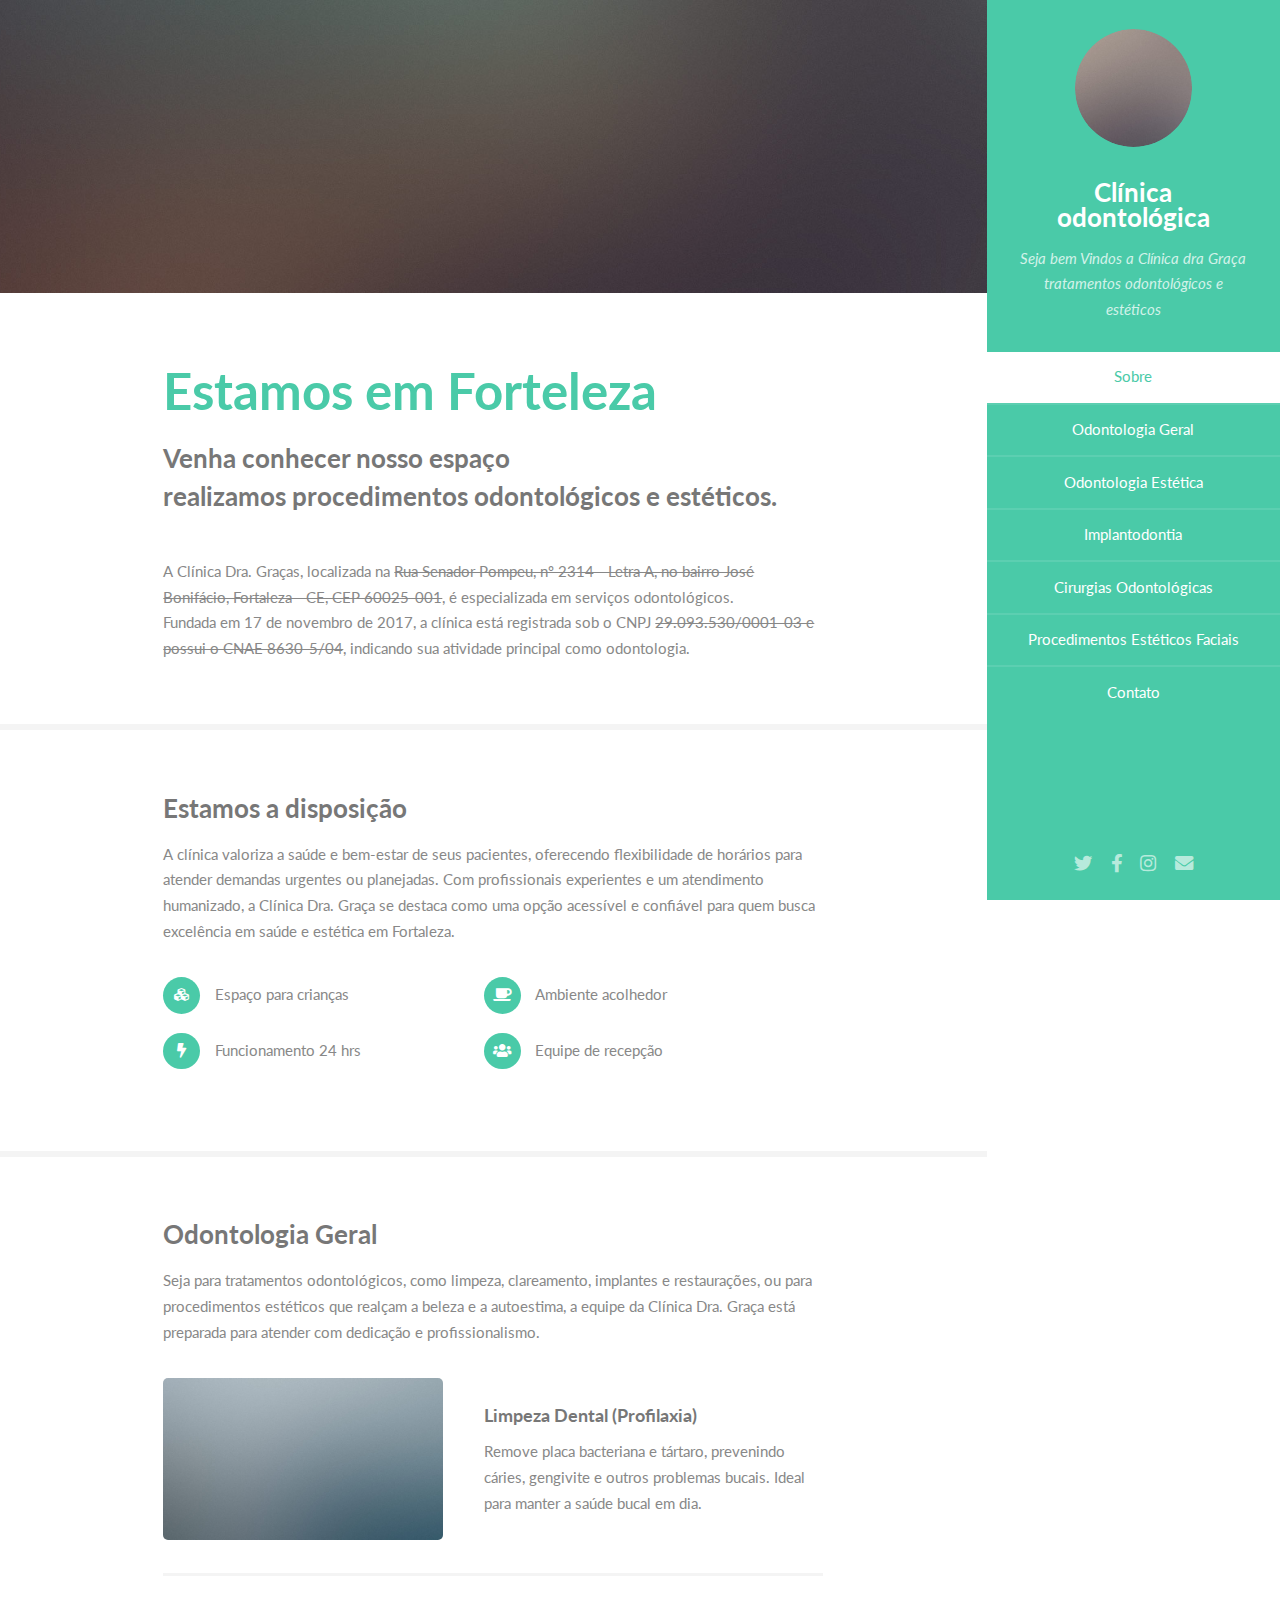
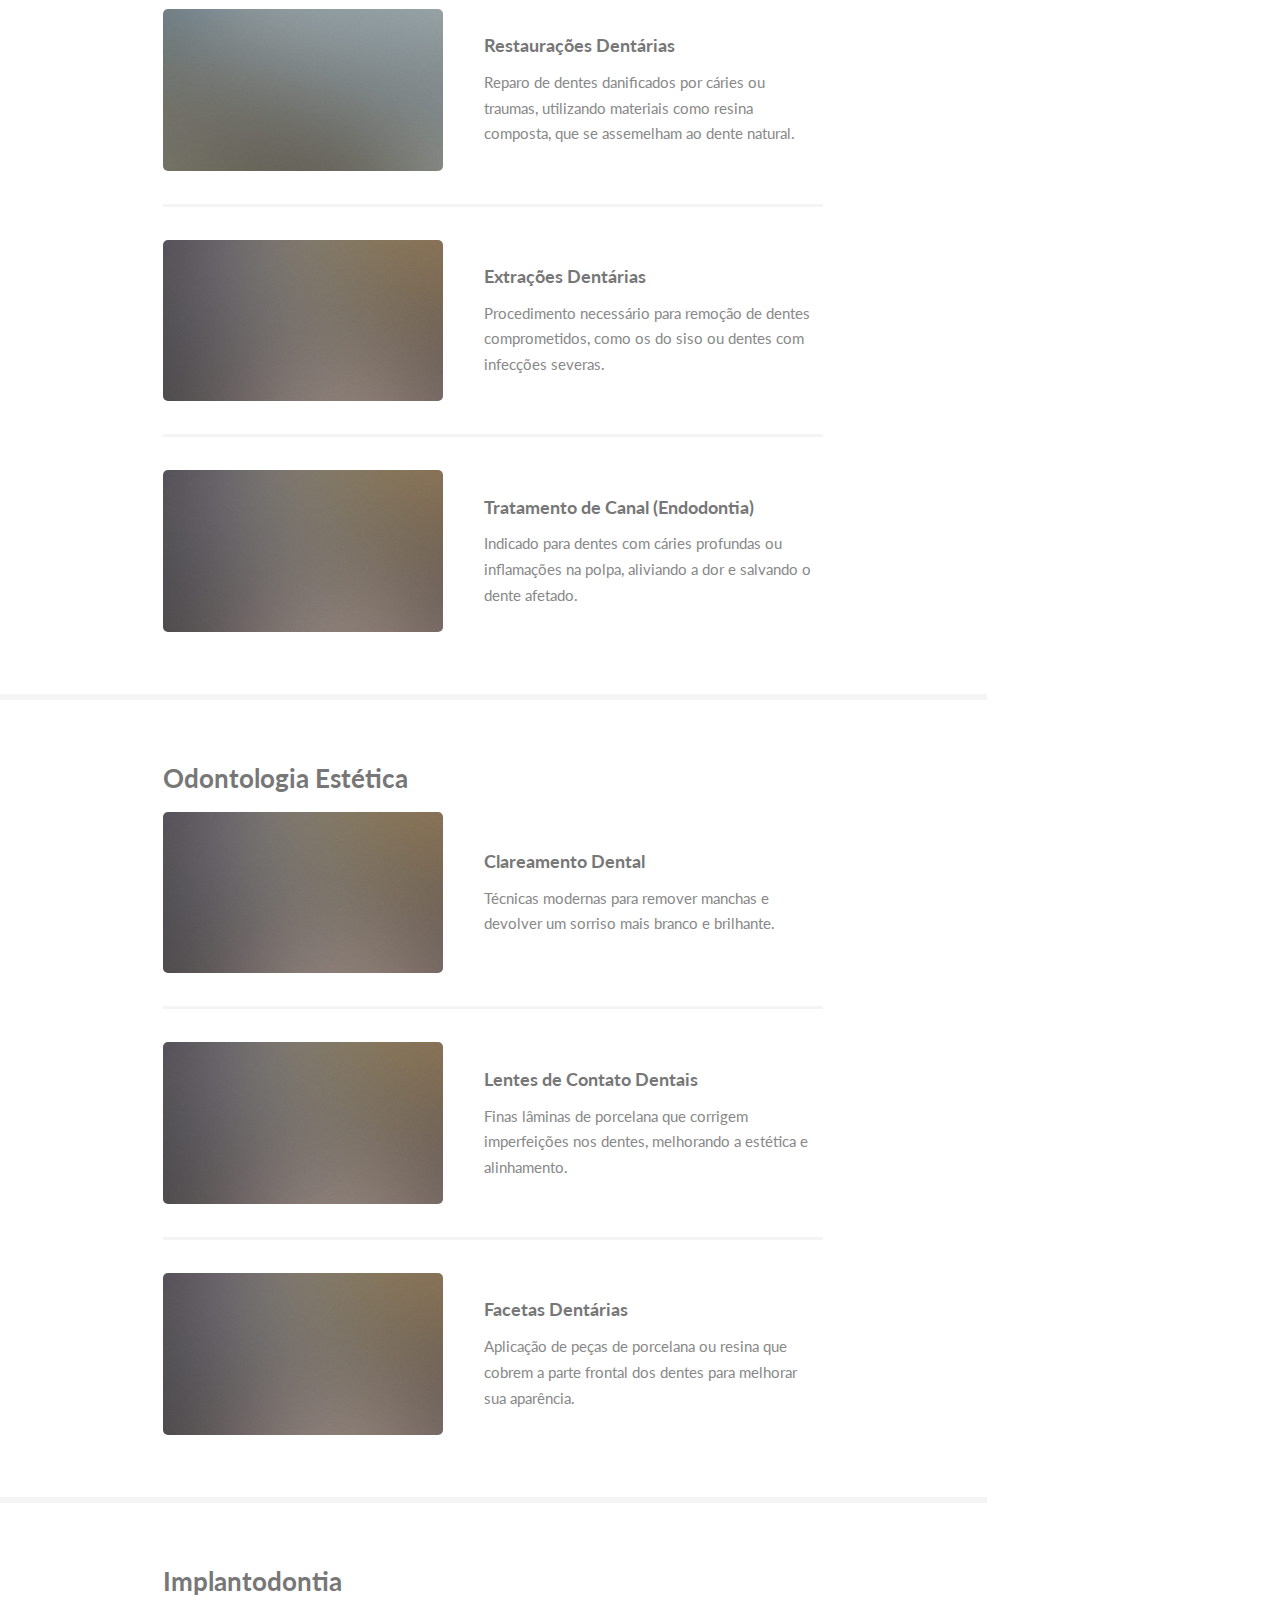
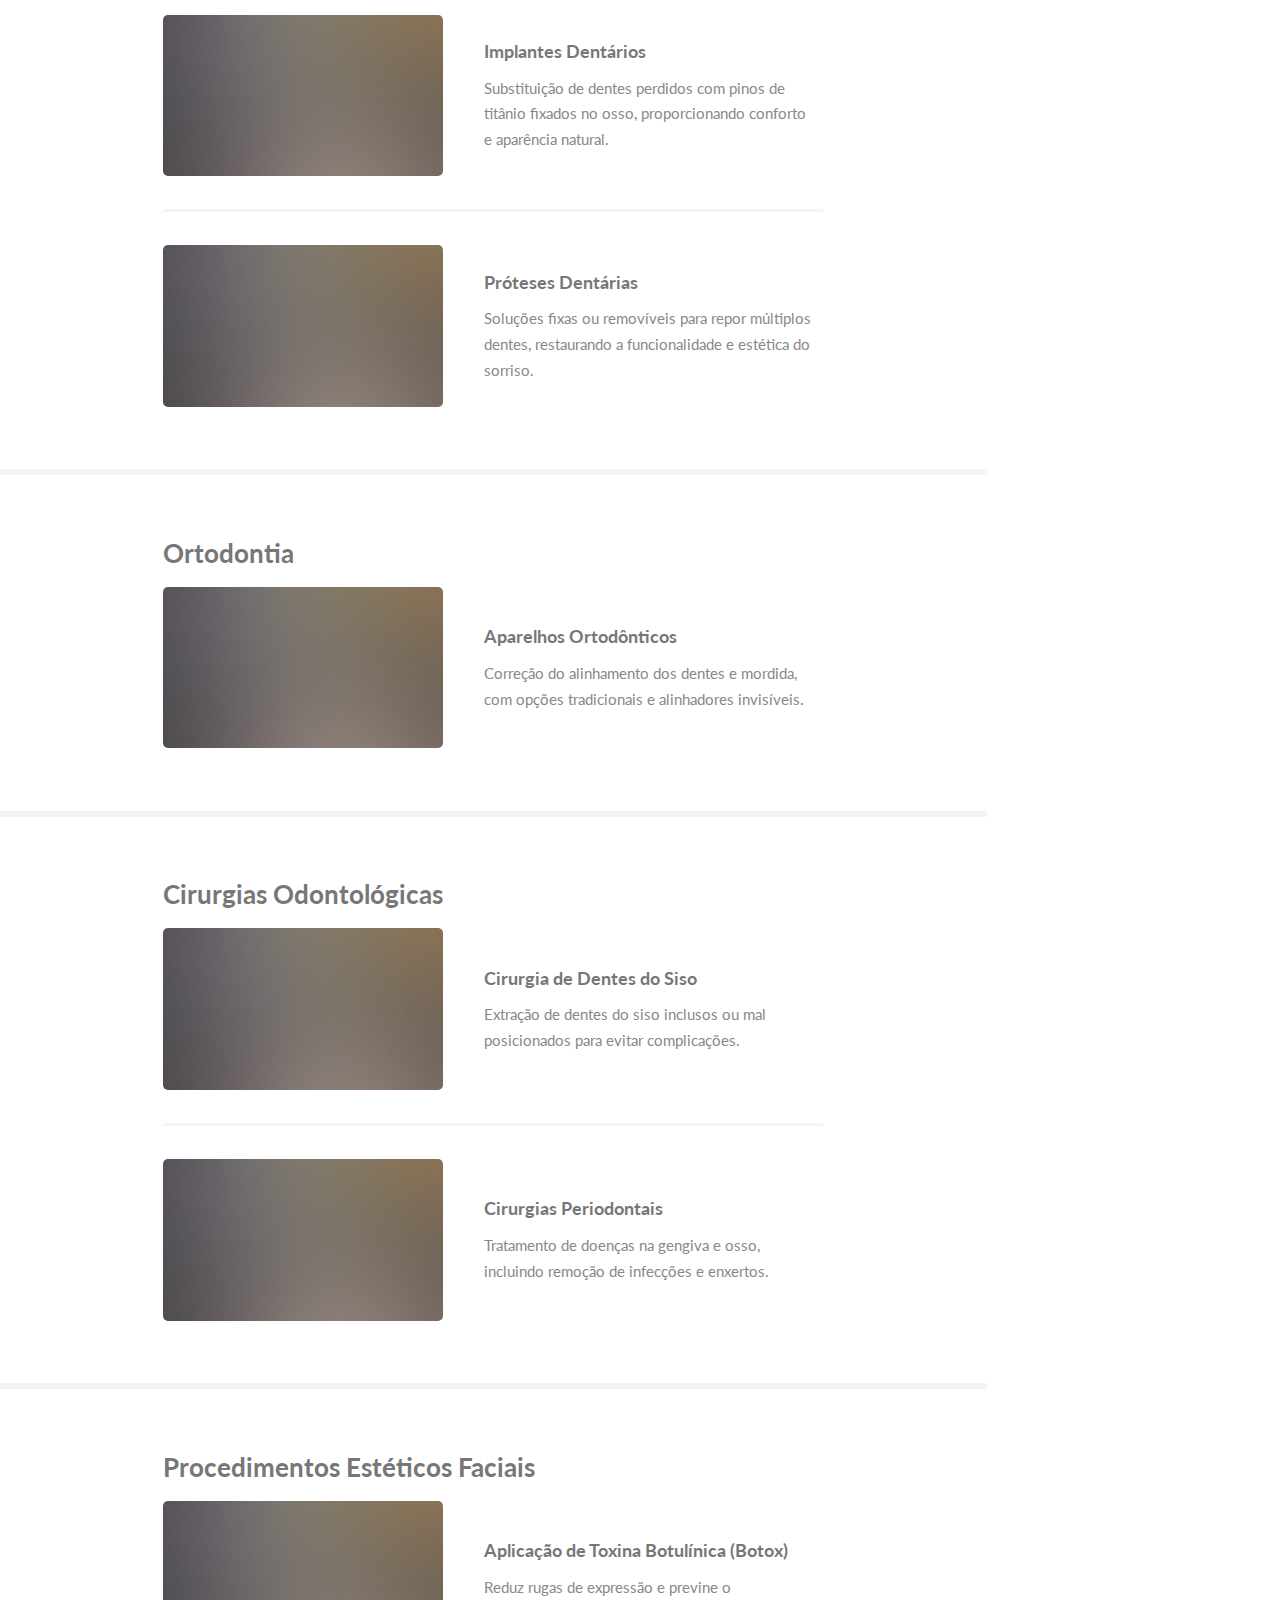
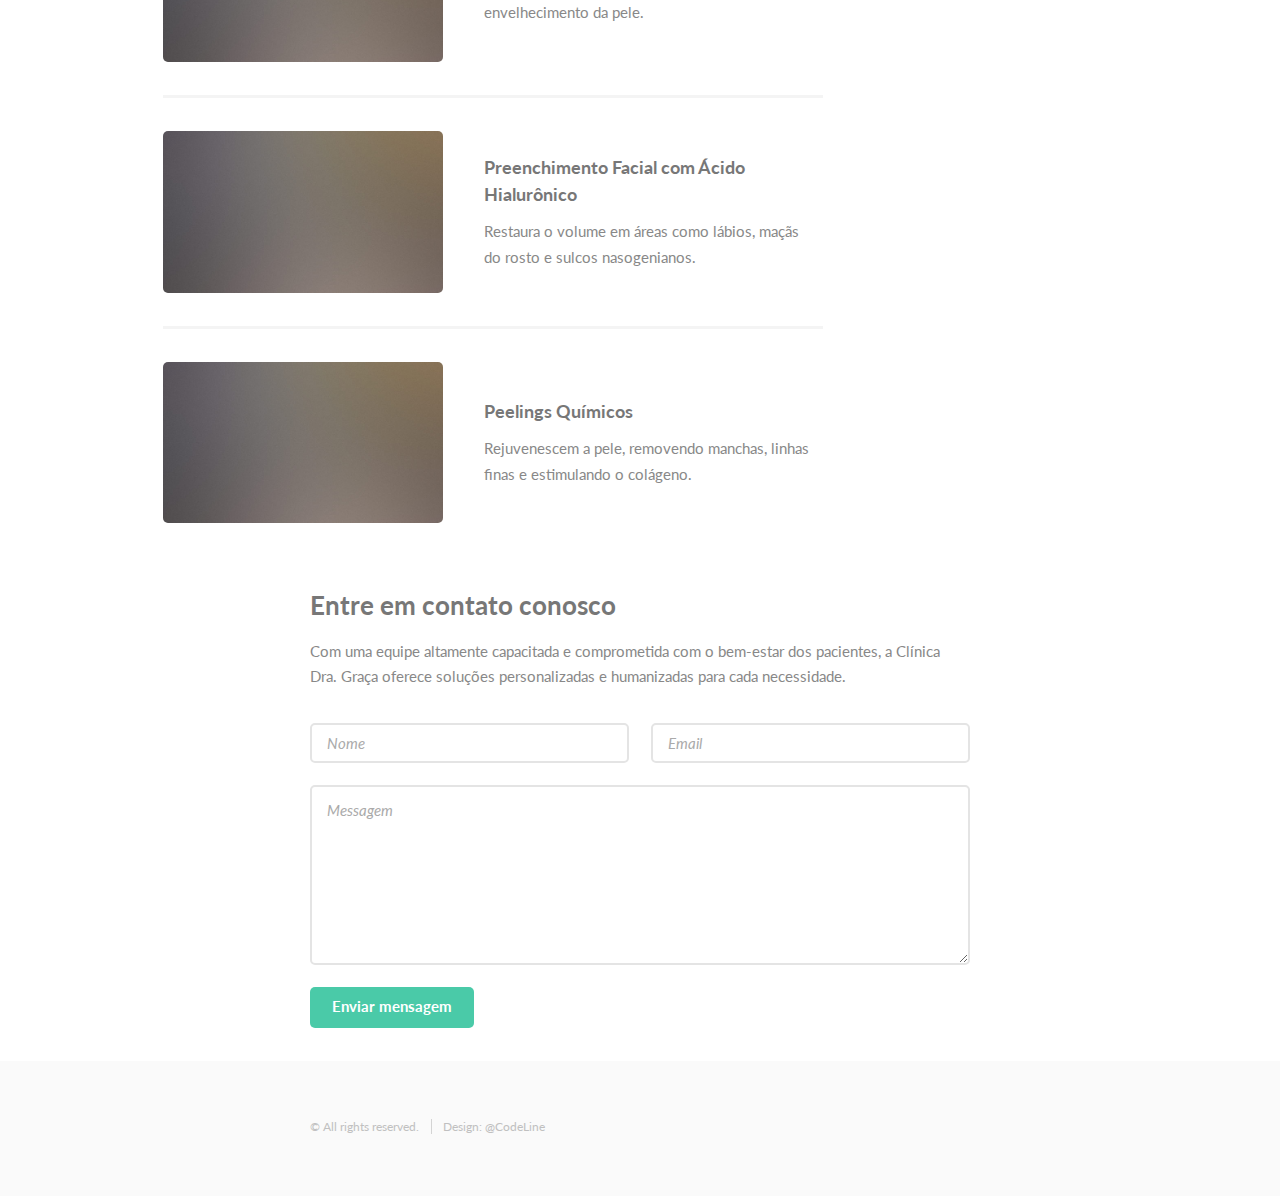
==== Pages/page1/index.html @ 4440e18b "inicio" ====
<!DOCTYPE HTML>

<html>
	<head>
		<title>Clinca Dra Graça</title>
		<meta charset="utf-8" />
		<meta name="viewport" content="width=device-width, initial-scale=1, user-scalable=no" />
		<link rel="stylesheet" href="assets/css/main.css" />
	</head>
	<body class="is-preload">

		<!-- Header -->
			<section id="header">
				<header>
					<span class="image avatar"><img src="images/avatar.jpg" alt="" /></span>
					<h1 id="logo"><a href="#">Clínica odontológica</a></h1>
					<p>Seja bem Vindos a Clínica dra Graça <br />
					tratamentos odontológicos e estéticos</p>
				</header>
				<nav id="nav">
					<ul>
						<li><a href="#one" class="active">Sobre</a></li>
						<li><a href="#Odontologia Geral">Odontologia Geral</a></li>
						<li><a href="#Odontologia Estética">Odontologia Estética</a></li>
						<li><a href="#Implantodontia">Implantodontia</a></li>
						<li><a href="#Cirurgias Odontológicas">Cirurgias Odontológicas</a></li>
						<li><a href="#Procedimentos Estéticos Faciais">Procedimentos Estéticos Faciais</a></li>

						<li><a href="#four">Contato</a></li>
					</ul>
				</nav>
				<footer>
					<ul class="icons">
						<li><a href="#" class="icon brands fa-twitter"><span class="label">Twitter</span></a></li>
						<li><a href="#" class="icon brands fa-facebook-f"><span class="label">Facebook</span></a></li>
						<li><a href="#" class="icon brands fa-instagram"><span class="label">Instagram</span></a></li>
						<li><a href="#" class="icon solid fa-envelope"><span class="label">Email</span></a></li>
					</ul>
				</footer>
			</section>

		<!-- Wrapper -->
			<div id="wrapper">

				<!-- Main -->
					<div id="main">

						<!-- One -->
							<section id="one">
								<div class="image main" data-position="center">
									<img src="images/banner.jpg" alt="" />
								</div>
								<div class="container">
									<header class="major">
										<h2>Estamos em Forteleza</h2>
										<p>Venha conhecer nosso espaço<br />
										realizamos procedimentos odontológicos e estéticos.</p>
									</header>
									<p>A Clínica Dra. Graças, localizada na <s>Rua Senador Pompeu, nº 2314 - Letra A, no bairro José Bonifácio, Fortaleza - CE, CEP 60025-001</s>, é especializada em serviços odontológicos. <br>
										
										Fundada em 17 de novembro de 2017, a clínica está registrada sob o CNPJ <s>29.093.530/0001-03 e possui o CNAE 8630-5/04</s>, indicando sua atividade principal como odontologia. <br>
										
										</p>
								</div>
							</section>

						<!-- Two -->
							<section id="two">
								<div class="container">
									<h3>Estamos a disposição</h3>
									<p>A clínica valoriza a saúde e bem-estar de seus pacientes, oferecendo flexibilidade de horários para atender demandas urgentes ou planejadas. Com profissionais experientes e um atendimento humanizado, a Clínica Dra. Graça se destaca como uma opção acessível e confiável para quem busca excelência em saúde e estética em Fortaleza.</p>
									<ul class="feature-icons">
										<li class="icon solid fa-cubes">Espaço para crianças</li>
										<li class="icon solid fa-coffee">Ambiente acolhedor</li>
										<li class="icon solid fa-bolt">Funcionamento 24 hrs</li>
										<li class="icon solid fa-users">Equipe de recepção</li>
									</ul>
								</div>
							</section>

						<!-- Three -->
							<section id="Odontologia Geral">
								<div class="container">
									<h3>Odontologia Geral</h3>
									<p>Seja para tratamentos odontológicos, como limpeza, clareamento, implantes e restaurações, ou para procedimentos estéticos que realçam a beleza e a autoestima, a equipe da Clínica Dra. Graça está preparada para atender com dedicação e profissionalismo.</p>
									<div class="features">
										<article>
											<a href="#" class="image"><img src="images/pic01.jpg" alt="" /></a>
											<div class="inner">
												<h4>Limpeza Dental (Profilaxia)</h4>
												<p>Remove placa bacteriana e tártaro, prevenindo cáries, gengivite e outros problemas bucais. Ideal para manter a saúde bucal em dia.</p>
											</div>
										</article>
										<article>
											<a href="#" class="image"><img src="images/pic02.jpg" alt="" /></a>
											<div class="inner">
												<h4>Restaurações Dentárias</h4>
												<p>Reparo de dentes danificados por cáries ou traumas, utilizando materiais como resina composta, que se assemelham ao dente natural.</p>
											</div>
										</article>
										<article>
											<a href="#" class="image"><img src="images/pic03.jpg" alt="" /></a>
											<div class="inner">
												<h4>Extrações Dentárias</h4>
												<p>Procedimento necessário para remoção de dentes comprometidos, como os do siso ou dentes com infecções severas.</p>
											</div>
										</article>
										<article>
											<a href="#" class="image"><img src="images/pic03.jpg" alt="" /></a>
											<div class="inner">
												<h4>Tratamento de Canal (Endodontia)</h4>
												<p>Indicado para dentes com cáries profundas ou inflamações na polpa, aliviando a dor e salvando o dente afetado.</p>
											</div>
										</article>
										</div></div></section>


										<section id="Odontologia Estética">
											<div class="container">
												<h3>Odontologia Estética</h3>
												<div class="features">
										<article>
											<a href="#" class="image"><img src="images/pic03.jpg" alt="" /></a>
											<div class="inner">
												<h4>Clareamento Dental</h4>
												<p>Técnicas modernas para remover manchas e devolver um sorriso mais branco e brilhante.</p>
											</div>
										</article>
										<article>
											<a href="#" class="image"><img src="images/pic03.jpg" alt="" /></a>
											<div class="inner">
												<h4>Lentes de Contato Dentais</h4>
												<p>Finas lâminas de porcelana que corrigem imperfeições nos dentes, melhorando a estética e alinhamento.</p>
											</div>
										</article>
										<article>
											<a href="#" class="image"><img src="images/pic03.jpg" alt="" /></a>
											<div class="inner">
												<h4>Facetas Dentárias</h4>
												<p>Aplicação de peças de porcelana ou resina que cobrem a parte frontal dos dentes para melhorar sua aparência.</p>
											</div>
										</article>
									</div></div></section>

									<section id="Implantodontia">
										<div class="container">
											<h3>Implantodontia</h3>
											<div class="features">
										<article>
											<a href="#" class="image"><img src="images/pic03.jpg" alt="" /></a>
											<div class="inner">
												<h4>Implantes Dentários</h4>
												<p>Substituição de dentes perdidos com pinos de titânio fixados no osso, proporcionando conforto e aparência natural.</p>
											</div>
										</article>
										<article>
											<a href="#" class="image"><img src="images/pic03.jpg" alt="" /></a>
											<div class="inner">
												<h4>Próteses Dentárias</h4>
												<p>Soluções fixas ou removíveis para repor múltiplos dentes, restaurando a funcionalidade e estética do sorriso.</p>
											</div>
										</article>
									</div></div></section>

									<section id="Aparelhos Ortodônticos">
										<div class="container">
											<h3>Ortodontia</h3>
											<div class="features">
										<article>
											<a href="#" class="image"><img src="images/pic03.jpg" alt="" /></a>
											<div class="inner">
												<h4>Aparelhos Ortodônticos</h4>
												<p>Correção do alinhamento dos dentes e mordida, com opções tradicionais e alinhadores invisíveis.</p>
											</div>
										</article>
									</div></div></section>

									<section id="Cirurgias Odontológicas">
										<div class="container">
											<h3>Cirurgias Odontológicas</h3>
											<div class="features">
										<article>
											<a href="#" class="image"><img src="images/pic03.jpg" alt="" /></a>
											<div class="inner">
												<h4>Cirurgia de Dentes do Siso</h4>
												<p>Extração de dentes do siso inclusos ou mal posicionados para evitar complicações.</p>
											</div>
										</article>
										<article>
											<a href="#" class="image"><img src="images/pic03.jpg" alt="" /></a>
											<div class="inner">
												<h4>Cirurgias Periodontais</h4>
												<p>Tratamento de doenças na gengiva e osso, incluindo remoção de infecções e enxertos.</p>
											</div>
										</article>
									</div></div></section>

									<section id="Procedimentos Estéticos Faciais">
										<div class="container">
											<h3>Procedimentos Estéticos Faciais</h3>
											<div class="features">
										<article>
											<a href="#" class="image"><img src="images/pic03.jpg" alt="" /></a>
											<div class="inner">
												<h4>Aplicação de Toxina Botulínica (Botox)</h4>
												<p>Reduz rugas de expressão e previne o envelhecimento da pele.</p>
											</div>
										</article>
										<article>
											<a href="#" class="image"><img src="images/pic03.jpg" alt="" /></a>
											<div class="inner">
												<h4>Preenchimento Facial com Ácido Hialurônico</h4>
												<p>Restaura o volume em áreas como lábios, maçãs do rosto e sulcos nasogenianos.</p>
											</div>
										</article>
										<article>
											<a href="#" class="image"><img src="images/pic03.jpg" alt="" /></a>
											<div class="inner">
												<h4>Peelings Químicos</h4>
												<p>Rejuvenescem a pele, removendo manchas, linhas finas e estimulando o colágeno.</p>
											</div>
										</article>
									</div></div></section>

									</div>
								</div>
							</section>

						<!-- Four -->
							<section id="four">
								<div class="container">
									<h3>Entre em contato conosco</h3>
									<p>Com uma equipe altamente capacitada e comprometida com o bem-estar dos pacientes, a Clínica Dra. Graça oferece soluções personalizadas e humanizadas para cada necessidade.</p>
									<form method="post" action="#">
										<div class="row gtr-uniform">
											<div class="col-6 col-12-xsmall"><input type="text" name="name" id="name" placeholder="Nome" /></div>
											<div class="col-6 col-12-xsmall"><input type="email" name="email" id="email" placeholder="Email" /></div>
											<div class="col-12"><textarea name="message" id="message" placeholder="Messagem" rows="6"></textarea></div>
											<div class="col-12">
												<ul class="actions">
													<li><input type="submit" class="primary" value="Enviar mensagem" /></li>
												</ul>
											</div>
										</div>
									</form>
								</div>
							</section>

	
					<section id="footer">
						<div class="container">
							<ul class="copyright">
								<li>&copy; All rights reserved.</li><li>Design: @CodeLine</li>
							</ul>
						</div>
					</section>

			</div>

		<!-- Scripts -->
			<script src="assets/js/jquery.min.js"></script>
			<script src="assets/js/jquery.scrollex.min.js"></script>
			<script src="assets/js/jquery.scrolly.min.js"></script>
			<script src="assets/js/browser.min.js"></script>
			<script src="assets/js/breakpoints.min.js"></script>
			<script src="assets/js/util.js"></script>
			<script src="assets/js/main.js"></script>

	</body>
</html>
---- Pages/page1/assets/css/main.css ----
@import url("fontawesome-all.min.css");
@import url("https://fonts.googleapis.com/css?family=Lato:400,400italic,700,700italic|Source+Code+Pro:400");

/*
	Read Only by HTML5 UP
	html5up.net | @ajlkn
	Free for personal and commercial use under the CCA 3.0 license (html5up.net/license)
*/

html, body, div, span, applet, object,
iframe, h1, h2, h3, h4, h5, h6, p, blockquote,
pre, a, abbr, acronym, address, big, cite,
code, del, dfn, em, img, ins, kbd, q, s, samp,
small, strike, strong, sub, sup, tt, var, b,
u, i, center, dl, dt, dd, ol, ul, li, fieldset,
form, label, legend, table, caption, tbody,
tfoot, thead, tr, th, td, article, aside,
canvas, details, embed, figure, figcaption,
footer, header, hgroup, menu, nav, output, ruby,
section, summary, time, mark, audio, video {
	margin: 0;
	padding: 0;
	border: 0;
	font-size: 100%;
	font: inherit;
	vertical-align: baseline;}

article, aside, details, figcaption, figure,
footer, header, hgroup, menu, nav, section {
	display: block;}

body {
	line-height: 1;
}

ol, ul {
	list-style: none;
}

blockquote, q {
	quotes: none;
}

	blockquote:before, blockquote:after, q:before, q:after {
		content: '';
		content: none;
	}

table {
	border-collapse: collapse;
	border-spacing: 0;
}

body {
	-webkit-text-size-adjust: none;
}

mark {
	background-color: transparent;
	color: inherit;
}

input::-moz-focus-inner {
	border: 0;
	padding: 0;
}

input, select, textarea {
	-moz-appearance: none;
	-webkit-appearance: none;
	-ms-appearance: none;
	appearance: none;
}

/* Basic */

	html {
		box-sizing: border-box;
	}

	*, *:before, *:after {
		box-sizing: inherit;
	}

	body {
		background: #fff;
	}

		body.is-preload *, body.is-preload *:before, body.is-preload *:after {
			-moz-animation: none !important;
			-webkit-animation: none !important;
			-ms-animation: none !important;
			animation: none !important;
			-moz-transition: none !important;
			-webkit-transition: none !important;
			-ms-transition: none !important;
			transition: none !important;
		}

	body, input, select, textarea {
		color: #888;
		font-family: "Lato", sans-serif;
		font-size: 16pt;
		font-weight: 400;
		line-height: 1.75em;
	}

	a {
		-moz-transition: color 0.2s ease-in-out, border-color 0.2s ease-in-out;
		-webkit-transition: color 0.2s ease-in-out, border-color 0.2s ease-in-out;
		-ms-transition: color 0.2s ease-in-out, border-color 0.2s ease-in-out;
		transition: color 0.2s ease-in-out, border-color 0.2s ease-in-out;
		border-bottom: solid 1px #e4e4e4;
		color: inherit;
		text-decoration: none;
	}

		a:hover {
			border-bottom-color: transparent;
			color: #4acaa8 !important;
		}

	strong, b {
		color: #777;
		font-weight: 700;
	}

	em, i {
		font-style: italic;
	}

	p {
		margin: 0 0 2.25em 0;
	}

	h1, h2, h3, h4, h5, h6 {
		color: #777;
		font-weight: 700;
		line-height: 1em;
		margin: 0 0 0.5625em 0;
	}

		h1 a, h2 a, h3 a, h4 a, h5 a, h6 a {
			border: 0;
			color: inherit;
			text-decoration: none;
		}

	h2 {
		font-size: 2em;
		line-height: 1.5em;
	}

	h3 {
		font-size: 1.75em;
		line-height: 1.5em;
	}

	h4 {
		font-size: 1.25em;
		line-height: 1.5em;
	}

	h5 {
		font-size: 0.9em;
		line-height: 1.5em;
	}

	h6 {
		font-size: 0.7em;
		line-height: 1.5em;
	}

	sub {
		font-size: 0.8em;
		position: relative;
		top: 0.5em;
	}

	sup {
		font-size: 0.8em;
		position: relative;
		top: -0.5em;
	}

	hr {
		border: 0;
		border-bottom: solid 2px #f4f4f4;
		margin: 2.25em 0;
	}

		hr.major {
			margin: 3.375em 0;
		}

	blockquote {
		border-left: solid 8px #e4e4e4;
		font-style: italic;
		margin: 0 0 2.25em 0;
		padding: 0.5em 0 0.5em 2em;
	}

	code {
		background: #555;
		border-radius: 5px;
		color: #fff;
		font-family: "Source Code Pro", monospace;
		font-size: 0.9em;
		margin: 0 0.25em;
		padding: 0.25em 0.65em;
	}

	pre {
		font-family: "Source Code Pro", monospace;
		font-size: 0.9em;
		margin: 0 0 2.25em 0;
	}

		pre code {
			-webkit-overflow-scrolling: touch;
			display: block;
			line-height: 1.5em;
			overflow-x: auto;
			padding: 1em 1.5em;
		}

	.align-left {
		text-align: left;
	}

	.align-center {
		text-align: center;
	}

	.align-right {
		text-align: right;
	}

/* Row */

	.row {
		display: flex;
		flex-wrap: wrap;
		box-sizing: border-box;
		align-items: stretch;
	}

		.row > * {
			box-sizing: border-box;
		}

		.row.gtr-uniform > * > :last-child {
			margin-bottom: 0;
		}

		.row.aln-left {
			justify-content: flex-start;
		}

		.row.aln-center {
			justify-content: center;
		}

		.row.aln-right {
			justify-content: flex-end;
		}

		.row.aln-top {
			align-items: flex-start;
		}

		.row.aln-middle {
			align-items: center;
		}

		.row.aln-bottom {
			align-items: flex-end;
		}

		.row > .imp {
			order: -1;
		}

		.row > .col-1 {
			width: 8.33333%;
		}

		.row > .off-1 {
			margin-left: 8.33333%;
		}

		.row > .col-2 {
			width: 16.66667%;
		}

		.row > .off-2 {
			margin-left: 16.66667%;
		}

		.row > .col-3 {
			width: 25%;
		}

		.row > .off-3 {
			margin-left: 25%;
		}

		.row > .col-4 {
			width: 33.33333%;
		}

		.row > .off-4 {
			margin-left: 33.33333%;
		}

		.row > .col-5 {
			width: 41.66667%;
		}

		.row > .off-5 {
			margin-left: 41.66667%;
		}

		.row > .col-6 {
			width: 50%;
		}

		.row > .off-6 {
			margin-left: 50%;
		}

		.row > .col-7 {
			width: 58.33333%;
		}

		.row > .off-7 {
			margin-left: 58.33333%;
		}

		.row > .col-8 {
			width: 66.66667%;
		}

		.row > .off-8 {
			margin-left: 66.66667%;
		}

		.row > .col-9 {
			width: 75%;
		}

		.row > .off-9 {
			margin-left: 75%;
		}

		.row > .col-10 {
			width: 83.33333%;
		}

		.row > .off-10 {
			margin-left: 83.33333%;
		}

		.row > .col-11 {
			width: 91.66667%;
		}

		.row > .off-11 {
			margin-left: 91.66667%;
		}

		.row > .col-12 {
			width: 100%;
		}

		.row > .off-12 {
			margin-left: 100%;
		}

		.row.gtr-0 {
			margin-top: 0;
			margin-left: 0em;
		}

			.row.gtr-0 > * {
				padding: 0 0 0 0em;
			}

			.row.gtr-0.gtr-uniform {
				margin-top: 0em;
			}

				.row.gtr-0.gtr-uniform > * {
					padding-top: 0em;
				}

		.row.gtr-25 {
			margin-top: 0;
			margin-left: -0.5em;
		}

			.row.gtr-25 > * {
				padding: 0 0 0 0.5em;
			}

			.row.gtr-25.gtr-uniform {
				margin-top: -0.5em;
			}

				.row.gtr-25.gtr-uniform > * {
					padding-top: 0.5em;
				}

		.row.gtr-50 {
			margin-top: 0;
			margin-left: -1em;
		}

			.row.gtr-50 > * {
				padding: 0 0 0 1em;
			}

			.row.gtr-50.gtr-uniform {
				margin-top: -1em;
			}

				.row.gtr-50.gtr-uniform > * {
					padding-top: 1em;
				}

		.row {
			margin-top: 0;
			margin-left: -2em;
		}

			.row > * {
				padding: 0 0 0 2em;
			}

			.row.gtr-uniform {
				margin-top: -2em;
			}

				.row.gtr-uniform > * {
					padding-top: 2em;
				}

		.row.gtr-150 {
			margin-top: 0;
			margin-left: -3em;
		}

			.row.gtr-150 > * {
				padding: 0 0 0 3em;
			}

			.row.gtr-150.gtr-uniform {
				margin-top: -3em;
			}

				.row.gtr-150.gtr-uniform > * {
					padding-top: 3em;
				}

		.row.gtr-200 {
			margin-top: 0;
			margin-left: -4em;
		}

			.row.gtr-200 > * {
				padding: 0 0 0 4em;
			}

			.row.gtr-200.gtr-uniform {
				margin-top: -4em;
			}

				.row.gtr-200.gtr-uniform > * {
					padding-top: 4em;
				}

		@media screen and (max-width: 1680px) {

			.row {
				display: flex;
				flex-wrap: wrap;
				box-sizing: border-box;
				align-items: stretch;
			}

				.row > * {
					box-sizing: border-box;
				}

				.row.gtr-uniform > * > :last-child {
					margin-bottom: 0;
				}

				.row.aln-left {
					justify-content: flex-start;
				}

				.row.aln-center {
					justify-content: center;
				}

				.row.aln-right {
					justify-content: flex-end;
				}

				.row.aln-top {
					align-items: flex-start;
				}

				.row.aln-middle {
					align-items: center;
				}

				.row.aln-bottom {
					align-items: flex-end;
				}

				.row > .imp-xlarge {
					order: -1;
				}

				.row > .col-1-xlarge {
					width: 8.33333%;
				}

				.row > .off-1-xlarge {
					margin-left: 8.33333%;
				}

				.row > .col-2-xlarge {
					width: 16.66667%;
				}

				.row > .off-2-xlarge {
					margin-left: 16.66667%;
				}

				.row > .col-3-xlarge {
					width: 25%;
				}

				.row > .off-3-xlarge {
					margin-left: 25%;
				}

				.row > .col-4-xlarge {
					width: 33.33333%;
				}

				.row > .off-4-xlarge {
					margin-left: 33.33333%;
				}

				.row > .col-5-xlarge {
					width: 41.66667%;
				}

				.row > .off-5-xlarge {
					margin-left: 41.66667%;
				}

				.row > .col-6-xlarge {
					width: 50%;
				}

				.row > .off-6-xlarge {
					margin-left: 50%;
				}

				.row > .col-7-xlarge {
					width: 58.33333%;
				}

				.row > .off-7-xlarge {
					margin-left: 58.33333%;
				}

				.row > .col-8-xlarge {
					width: 66.66667%;
				}

				.row > .off-8-xlarge {
					margin-left: 66.66667%;
				}

				.row > .col-9-xlarge {
					width: 75%;
				}

				.row > .off-9-xlarge {
					margin-left: 75%;
				}

				.row > .col-10-xlarge {
					width: 83.33333%;
				}

				.row > .off-10-xlarge {
					margin-left: 83.33333%;
				}

				.row > .col-11-xlarge {
					width: 91.66667%;
				}

				.row > .off-11-xlarge {
					margin-left: 91.66667%;
				}

				.row > .col-12-xlarge {
					width: 100%;
				}

				.row > .off-12-xlarge {
					margin-left: 100%;
				}

				.row.gtr-0 {
					margin-top: 0;
					margin-left: 0em;
				}

					.row.gtr-0 > * {
						padding: 0 0 0 0em;
					}

					.row.gtr-0.gtr-uniform {
						margin-top: 0em;
					}

						.row.gtr-0.gtr-uniform > * {
							padding-top: 0em;
						}

				.row.gtr-25 {
					margin-top: 0;
					margin-left: -0.5em;
				}

					.row.gtr-25 > * {
						padding: 0 0 0 0.5em;
					}

					.row.gtr-25.gtr-uniform {
						margin-top: -0.5em;
					}

						.row.gtr-25.gtr-uniform > * {
							padding-top: 0.5em;
						}

				.row.gtr-50 {
					margin-top: 0;
					margin-left: -1em;
				}

					.row.gtr-50 > * {
						padding: 0 0 0 1em;
					}

					.row.gtr-50.gtr-uniform {
						margin-top: -1em;
					}

						.row.gtr-50.gtr-uniform > * {
							padding-top: 1em;
						}

				.row {
					margin-top: 0;
					margin-left: -2em;
				}

					.row > * {
						padding: 0 0 0 2em;
					}

					.row.gtr-uniform {
						margin-top: -2em;
					}

						.row.gtr-uniform > * {
							padding-top: 2em;
						}

				.row.gtr-150 {
					margin-top: 0;
					margin-left: -3em;
				}

					.row.gtr-150 > * {
						padding: 0 0 0 3em;
					}

					.row.gtr-150.gtr-uniform {
						margin-top: -3em;
					}

						.row.gtr-150.gtr-uniform > * {
							padding-top: 3em;
						}

				.row.gtr-200 {
					margin-top: 0;
					margin-left: -4em;
				}

					.row.gtr-200 > * {
						padding: 0 0 0 4em;
					}

					.row.gtr-200.gtr-uniform {
						margin-top: -4em;
					}

						.row.gtr-200.gtr-uniform > * {
							padding-top: 4em;
						}

		}

		@media screen and (max-width: 1280px) {

			.row {
				display: flex;
				flex-wrap: wrap;
				box-sizing: border-box;
				align-items: stretch;
			}

				.row > * {
					box-sizing: border-box;
				}

				.row.gtr-uniform > * > :last-child {
					margin-bottom: 0;
				}

				.row.aln-left {
					justify-content: flex-start;
				}

				.row.aln-center {
					justify-content: center;
				}

				.row.aln-right {
					justify-content: flex-end;
				}

				.row.aln-top {
					align-items: flex-start;
				}

				.row.aln-middle {
					align-items: center;
				}

				.row.aln-bottom {
					align-items: flex-end;
				}

				.row > .imp-large {
					order: -1;
				}

				.row > .col-1-large {
					width: 8.33333%;
				}

				.row > .off-1-large {
					margin-left: 8.33333%;
				}

				.row > .col-2-large {
					width: 16.66667%;
				}

				.row > .off-2-large {
					margin-left: 16.66667%;
				}

				.row > .col-3-large {
					width: 25%;
				}

				.row > .off-3-large {
					margin-left: 25%;
				}

				.row > .col-4-large {
					width: 33.33333%;
				}

				.row > .off-4-large {
					margin-left: 33.33333%;
				}

				.row > .col-5-large {
					width: 41.66667%;
				}

				.row > .off-5-large {
					margin-left: 41.66667%;
				}

				.row > .col-6-large {
					width: 50%;
				}

				.row > .off-6-large {
					margin-left: 50%;
				}

				.row > .col-7-large {
					width: 58.33333%;
				}

				.row > .off-7-large {
					margin-left: 58.33333%;
				}

				.row > .col-8-large {
					width: 66.66667%;
				}

				.row > .off-8-large {
					margin-left: 66.66667%;
				}

				.row > .col-9-large {
					width: 75%;
				}

				.row > .off-9-large {
					margin-left: 75%;
				}

				.row > .col-10-large {
					width: 83.33333%;
				}

				.row > .off-10-large {
					margin-left: 83.33333%;
				}

				.row > .col-11-large {
					width: 91.66667%;
				}

				.row > .off-11-large {
					margin-left: 91.66667%;
				}

				.row > .col-12-large {
					width: 100%;
				}

				.row > .off-12-large {
					margin-left: 100%;
				}

				.row.gtr-0 {
					margin-top: 0;
					margin-left: 0em;
				}

					.row.gtr-0 > * {
						padding: 0 0 0 0em;
					}

					.row.gtr-0.gtr-uniform {
						margin-top: 0em;
					}

						.row.gtr-0.gtr-uniform > * {
							padding-top: 0em;
						}

				.row.gtr-25 {
					margin-top: 0;
					margin-left: -0.375em;
				}

					.row.gtr-25 > * {
						padding: 0 0 0 0.375em;
					}

					.row.gtr-25.gtr-uniform {
						margin-top: -0.375em;
					}

						.row.gtr-25.gtr-uniform > * {
							padding-top: 0.375em;
						}

				.row.gtr-50 {
					margin-top: 0;
					margin-left: -0.75em;
				}

					.row.gtr-50 > * {
						padding: 0 0 0 0.75em;
					}

					.row.gtr-50.gtr-uniform {
						margin-top: -0.75em;
					}

						.row.gtr-50.gtr-uniform > * {
							padding-top: 0.75em;
						}

				.row {
					margin-top: 0;
					margin-left: -1.5em;
				}

					.row > * {
						padding: 0 0 0 1.5em;
					}

					.row.gtr-uniform {
						margin-top: -1.5em;
					}

						.row.gtr-uniform > * {
							padding-top: 1.5em;
						}

				.row.gtr-150 {
					margin-top: 0;
					margin-left: -2.25em;
				}

					.row.gtr-150 > * {
						padding: 0 0 0 2.25em;
					}

					.row.gtr-150.gtr-uniform {
						margin-top: -2.25em;
					}

						.row.gtr-150.gtr-uniform > * {
							padding-top: 2.25em;
						}

				.row.gtr-200 {
					margin-top: 0;
					margin-left: -3em;
				}

					.row.gtr-200 > * {
						padding: 0 0 0 3em;
					}

					.row.gtr-200.gtr-uniform {
						margin-top: -3em;
					}

						.row.gtr-200.gtr-uniform > * {
							padding-top: 3em;
						}

		}

		@media screen and (max-width: 1024px) {

			.row {
				display: flex;
				flex-wrap: wrap;
				box-sizing: border-box;
				align-items: stretch;
			}

				.row > * {
					box-sizing: border-box;
				}

				.row.gtr-uniform > * > :last-child {
					margin-bottom: 0;
				}

				.row.aln-left {
					justify-content: flex-start;
				}

				.row.aln-center {
					justify-content: center;
				}

				.row.aln-right {
					justify-content: flex-end;
				}

				.row.aln-top {
					align-items: flex-start;
				}

				.row.aln-middle {
					align-items: center;
				}

				.row.aln-bottom {
					align-items: flex-end;
				}

				.row > .imp-medium {
					order: -1;
				}

				.row > .col-1-medium {
					width: 8.33333%;
				}

				.row > .off-1-medium {
					margin-left: 8.33333%;
				}

				.row > .col-2-medium {
					width: 16.66667%;
				}

				.row > .off-2-medium {
					margin-left: 16.66667%;
				}

				.row > .col-3-medium {
					width: 25%;
				}

				.row > .off-3-medium {
					margin-left: 25%;
				}

				.row > .col-4-medium {
					width: 33.33333%;
				}

				.row > .off-4-medium {
					margin-left: 33.33333%;
				}

				.row > .col-5-medium {
					width: 41.66667%;
				}

				.row > .off-5-medium {
					margin-left: 41.66667%;
				}

				.row > .col-6-medium {
					width: 50%;
				}

				.row > .off-6-medium {
					margin-left: 50%;
				}

				.row > .col-7-medium {
					width: 58.33333%;
				}

				.row > .off-7-medium {
					margin-left: 58.33333%;
				}

				.row > .col-8-medium {
					width: 66.66667%;
				}

				.row > .off-8-medium {
					margin-left: 66.66667%;
				}

				.row > .col-9-medium {
					width: 75%;
				}

				.row > .off-9-medium {
					margin-left: 75%;
				}

				.row > .col-10-medium {
					width: 83.33333%;
				}

				.row > .off-10-medium {
					margin-left: 83.33333%;
				}

				.row > .col-11-medium {
					width: 91.66667%;
				}

				.row > .off-11-medium {
					margin-left: 91.66667%;
				}

				.row > .col-12-medium {
					width: 100%;
				}

				.row > .off-12-medium {
					margin-left: 100%;
				}

				.row.gtr-0 {
					margin-top: 0;
					margin-left: 0em;
				}

					.row.gtr-0 > * {
						padding: 0 0 0 0em;
					}

					.row.gtr-0.gtr-uniform {
						margin-top: 0em;
					}

						.row.gtr-0.gtr-uniform > * {
							padding-top: 0em;
						}

				.row.gtr-25 {
					margin-top: 0;
					margin-left: -0.375em;
				}

					.row.gtr-25 > * {
						padding: 0 0 0 0.375em;
					}

					.row.gtr-25.gtr-uniform {
						margin-top: -0.375em;
					}

						.row.gtr-25.gtr-uniform > * {
							padding-top: 0.375em;
						}

				.row.gtr-50 {
					margin-top: 0;
					margin-left: -0.75em;
				}

					.row.gtr-50 > * {
						padding: 0 0 0 0.75em;
					}

					.row.gtr-50.gtr-uniform {
						margin-top: -0.75em;
					}

						.row.gtr-50.gtr-uniform > * {
							padding-top: 0.75em;
						}

				.row {
					margin-top: 0;
					margin-left: -1.5em;
				}

					.row > * {
						padding: 0 0 0 1.5em;
					}

					.row.gtr-uniform {
						margin-top: -1.5em;
					}

						.row.gtr-uniform > * {
							padding-top: 1.5em;
						}

				.row.gtr-150 {
					margin-top: 0;
					margin-left: -2.25em;
				}

					.row.gtr-150 > * {
						padding: 0 0 0 2.25em;
					}

					.row.gtr-150.gtr-uniform {
						margin-top: -2.25em;
					}

						.row.gtr-150.gtr-uniform > * {
							padding-top: 2.25em;
						}

				.row.gtr-200 {
					margin-top: 0;
					margin-left: -3em;
				}

					.row.gtr-200 > * {
						padding: 0 0 0 3em;
					}

					.row.gtr-200.gtr-uniform {
						margin-top: -3em;
					}

						.row.gtr-200.gtr-uniform > * {
							padding-top: 3em;
						}

		}

		@media screen and (max-width: 736px) {

			.row {
				display: flex;
				flex-wrap: wrap;
				box-sizing: border-box;
				align-items: stretch;
			}

				.row > * {
					box-sizing: border-box;
				}

				.row.gtr-uniform > * > :last-child {
					margin-bottom: 0;
				}

				.row.aln-left {
					justify-content: flex-start;
				}

				.row.aln-center {
					justify-content: center;
				}

				.row.aln-right {
					justify-content: flex-end;
				}

				.row.aln-top {
					align-items: flex-start;
				}

				.row.aln-middle {
					align-items: center;
				}

				.row.aln-bottom {
					align-items: flex-end;
				}

				.row > .imp-small {
					order: -1;
				}

				.row > .col-1-small {
					width: 8.33333%;
				}

				.row > .off-1-small {
					margin-left: 8.33333%;
				}

				.row > .col-2-small {
					width: 16.66667%;
				}

				.row > .off-2-small {
					margin-left: 16.66667%;
				}

				.row > .col-3-small {
					width: 25%;
				}

				.row > .off-3-small {
					margin-left: 25%;
				}

				.row > .col-4-small {
					width: 33.33333%;
				}

				.row > .off-4-small {
					margin-left: 33.33333%;
				}

				.row > .col-5-small {
					width: 41.66667%;
				}

				.row > .off-5-small {
					margin-left: 41.66667%;
				}

				.row > .col-6-small {
					width: 50%;
				}

				.row > .off-6-small {
					margin-left: 50%;
				}

				.row > .col-7-small {
					width: 58.33333%;
				}

				.row > .off-7-small {
					margin-left: 58.33333%;
				}

				.row > .col-8-small {
					width: 66.66667%;
				}

				.row > .off-8-small {
					margin-left: 66.66667%;
				}

				.row > .col-9-small {
					width: 75%;
				}

				.row > .off-9-small {
					margin-left: 75%;
				}

				.row > .col-10-small {
					width: 83.33333%;
				}

				.row > .off-10-small {
					margin-left: 83.33333%;
				}

				.row > .col-11-small {
					width: 91.66667%;
				}

				.row > .off-11-small {
					margin-left: 91.66667%;
				}

				.row > .col-12-small {
					width: 100%;
				}

				.row > .off-12-small {
					margin-left: 100%;
				}

				.row.gtr-0 {
					margin-top: 0;
					margin-left: 0em;
				}

					.row.gtr-0 > * {
						padding: 0 0 0 0em;
					}

					.row.gtr-0.gtr-uniform {
						margin-top: 0em;
					}

						.row.gtr-0.gtr-uniform > * {
							padding-top: 0em;
						}

				.row.gtr-25 {
					margin-top: 0;
					margin-left: -0.3125em;
				}

					.row.gtr-25 > * {
						padding: 0 0 0 0.3125em;
					}

					.row.gtr-25.gtr-uniform {
						margin-top: -0.3125em;
					}

						.row.gtr-25.gtr-uniform > * {
							padding-top: 0.3125em;
						}

				.row.gtr-50 {
					margin-top: 0;
					margin-left: -0.625em;
				}

					.row.gtr-50 > * {
						padding: 0 0 0 0.625em;
					}

					.row.gtr-50.gtr-uniform {
						margin-top: -0.625em;
					}

						.row.gtr-50.gtr-uniform > * {
							padding-top: 0.625em;
						}

				.row {
					margin-top: 0;
					margin-left: -1.25em;
				}

					.row > * {
						padding: 0 0 0 1.25em;
					}

					.row.gtr-uniform {
						margin-top: -1.25em;
					}

						.row.gtr-uniform > * {
							padding-top: 1.25em;
						}

				.row.gtr-150 {
					margin-top: 0;
					margin-left: -1.875em;
				}

					.row.gtr-150 > * {
						padding: 0 0 0 1.875em;
					}

					.row.gtr-150.gtr-uniform {
						margin-top: -1.875em;
					}

						.row.gtr-150.gtr-uniform > * {
							padding-top: 1.875em;
						}

				.row.gtr-200 {
					margin-top: 0;
					margin-left: -2.5em;
				}

					.row.gtr-200 > * {
						padding: 0 0 0 2.5em;
					}

					.row.gtr-200.gtr-uniform {
						margin-top: -2.5em;
					}

						.row.gtr-200.gtr-uniform > * {
							padding-top: 2.5em;
						}

		}

		@media screen and (max-width: 480px) {

			.row {
				display: flex;
				flex-wrap: wrap;
				box-sizing: border-box;
				align-items: stretch;
			}

				.row > * {
					box-sizing: border-box;
				}

				.row.gtr-uniform > * > :last-child {
					margin-bottom: 0;
				}

				.row.aln-left {
					justify-content: flex-start;
				}

				.row.aln-center {
					justify-content: center;
				}

				.row.aln-right {
					justify-content: flex-end;
				}

				.row.aln-top {
					align-items: flex-start;
				}

				.row.aln-middle {
					align-items: center;
				}

				.row.aln-bottom {
					align-items: flex-end;
				}

				.row > .imp-xsmall {
					order: -1;
				}

				.row > .col-1-xsmall {
					width: 8.33333%;
				}

				.row > .off-1-xsmall {
					margin-left: 8.33333%;
				}

				.row > .col-2-xsmall {
					width: 16.66667%;
				}

				.row > .off-2-xsmall {
					margin-left: 16.66667%;
				}

				.row > .col-3-xsmall {
					width: 25%;
				}

				.row > .off-3-xsmall {
					margin-left: 25%;
				}

				.row > .col-4-xsmall {
					width: 33.33333%;
				}

				.row > .off-4-xsmall {
					margin-left: 33.33333%;
				}

				.row > .col-5-xsmall {
					width: 41.66667%;
				}

				.row > .off-5-xsmall {
					margin-left: 41.66667%;
				}

				.row > .col-6-xsmall {
					width: 50%;
				}

				.row > .off-6-xsmall {
					margin-left: 50%;
				}

				.row > .col-7-xsmall {
					width: 58.33333%;
				}

				.row > .off-7-xsmall {
					margin-left: 58.33333%;
				}

				.row > .col-8-xsmall {
					width: 66.66667%;
				}

				.row > .off-8-xsmall {
					margin-left: 66.66667%;
				}

				.row > .col-9-xsmall {
					width: 75%;
				}

				.row > .off-9-xsmall {
					margin-left: 75%;
				}

				.row > .col-10-xsmall {
					width: 83.33333%;
				}

				.row > .off-10-xsmall {
					margin-left: 83.33333%;
				}

				.row > .col-11-xsmall {
					width: 91.66667%;
				}

				.row > .off-11-xsmall {
					margin-left: 91.66667%;
				}

				.row > .col-12-xsmall {
					width: 100%;
				}

				.row > .off-12-xsmall {
					margin-left: 100%;
				}

				.row.gtr-0 {
					margin-top: 0;
					margin-left: 0em;
				}

					.row.gtr-0 > * {
						padding: 0 0 0 0em;
					}

					.row.gtr-0.gtr-uniform {
						margin-top: 0em;
					}

						.row.gtr-0.gtr-uniform > * {
							padding-top: 0em;
						}

				.row.gtr-25 {
					margin-top: 0;
					margin-left: -0.3125em;
				}

					.row.gtr-25 > * {
						padding: 0 0 0 0.3125em;
					}

					.row.gtr-25.gtr-uniform {
						margin-top: -0.3125em;
					}

						.row.gtr-25.gtr-uniform > * {
							padding-top: 0.3125em;
						}

				.row.gtr-50 {
					margin-top: 0;
					margin-left: -0.625em;
				}

					.row.gtr-50 > * {
						padding: 0 0 0 0.625em;
					}

					.row.gtr-50.gtr-uniform {
						margin-top: -0.625em;
					}

						.row.gtr-50.gtr-uniform > * {
							padding-top: 0.625em;
						}

				.row {
					margin-top: 0;
					margin-left: -1.25em;
				}

					.row > * {
						padding: 0 0 0 1.25em;
					}

					.row.gtr-uniform {
						margin-top: -1.25em;
					}

						.row.gtr-uniform > * {
							padding-top: 1.25em;
						}

				.row.gtr-150 {
					margin-top: 0;
					margin-left: -1.875em;
				}

					.row.gtr-150 > * {
						padding: 0 0 0 1.875em;
					}

					.row.gtr-150.gtr-uniform {
						margin-top: -1.875em;
					}

						.row.gtr-150.gtr-uniform > * {
							padding-top: 1.875em;
						}

				.row.gtr-200 {
					margin-top: 0;
					margin-left: -2.5em;
				}

					.row.gtr-200 > * {
						padding: 0 0 0 2.5em;
					}

					.row.gtr-200.gtr-uniform {
						margin-top: -2.5em;
					}

						.row.gtr-200.gtr-uniform > * {
							padding-top: 2.5em;
						}

		}

/* Container */

	.container {
		margin: 0 auto;
		max-width: calc(100% - 4.5em);
		width: 45em;
	}

		.container.xsmall {
			width: 11.25em;
		}

		.container.small {
			width: 22.5em;
		}

		.container.medium {
			width: 33.75em;
		}

		.container.large {
			width: 56.25em;
		}

		.container.xlarge {
			width: 67.5em;
		}

		.container.max {
			width: 100%;
		}

		@media screen and (max-width: 1024px) {

			.container {
				width: 100% !important;
			}

		}

		@media screen and (max-width: 480px) {

			.container {
				max-width: calc(100% - 3.375em);
			}

		}

/* Section/Article */

	section.special, article.special {
		text-align: center;
	}

	header p {
		color: #aaa;
		position: relative;
		margin: 0 0 1.6875em 0;
	}

	header h2 + p {
		font-size: 1.25em;
		margin-top: -0.5em;
		line-height: 1.5em;
	}

	header h3 + p {
		font-size: 1.1em;
		margin-top: -0.35em;
		line-height: 1.5em;
	}

	header h4 + p,
	header h5 + p,
	header h6 + p {
		font-size: 0.9em;
		margin-top: -0.25em;
		line-height: 1.5em;
	}

	header.major h2 {
		color: #4acaa8;
		font-size: 3.5em;
	}

		header.major h2 + p {
			color: #777;
			font-size: 1.75em;
			font-weight: 700;
			margin-top: -0.75em;
		}

/* Form */

	form {
		margin: 0 0 2.25em 0;
	}

	label {
		color: #777;
		display: block;
		font-size: 0.9em;
		font-weight: 700;
		margin: 0 0 1.125em 0;
	}

	input::-moz-focus-inner {
		border: 0;
		padding: 0;
	}

	input[type="text"],
	input[type="password"],
	input[type="email"],
	select,
	textarea {
		-moz-appearance: none;
		-webkit-appearance: none;
		-ms-appearance: none;
		appearance: none;
		border-radius: 5px;
		border: none;
		border: solid 2px #e4e4e4;
		color: inherit;
		display: block;
		outline: 0;
		padding: 0 1em;
		text-decoration: none;
		width: 100%;
	}

		input[type="text"]:invalid,
		input[type="password"]:invalid,
		input[type="email"]:invalid,
		select:invalid,
		textarea:invalid {
			box-shadow: none;
		}

		input[type="text"]:focus,
		input[type="password"]:focus,
		input[type="email"]:focus,
		select:focus,
		textarea:focus {
			border-color: #4acaa8;
		}

	select {
		background-image: url("data:image/svg+xml;charset=utf8,%3Csvg xmlns='http://www.w3.org/2000/svg' width='40' height='40' preserveAspectRatio='none' viewBox='0 0 40 40'%3E%3Cpath d='M9.4,12.3l10.4,10.4l10.4-10.4c0.2-0.2,0.5-0.4,0.9-0.4c0.3,0,0.6,0.1,0.9,0.4l3.3,3.3c0.2,0.2,0.4,0.5,0.4,0.9 c0,0.4-0.1,0.6-0.4,0.9L20.7,31.9c-0.2,0.2-0.5,0.4-0.9,0.4c-0.3,0-0.6-0.1-0.9-0.4L4.3,17.3c-0.2-0.2-0.4-0.5-0.4-0.9 c0-0.4,0.1-0.6,0.4-0.9l3.3-3.3c0.2-0.2,0.5-0.4,0.9-0.4S9.1,12.1,9.4,12.3z' fill='%23e4e4e4' /%3E%3C/svg%3E");
		background-size: 1.25em;
		background-repeat: no-repeat;
		background-position: calc(100% - 1em) center;
		height: 2.75em;
		padding-right: 2.75em;
		text-overflow: ellipsis;
	}

		select option {
			color: #777;
			background: #fff;
		}

		select:focus::-ms-value {
			background-color: transparent;
		}

		select::-ms-expand {
			display: none;
		}

	input[type="text"],
	input[type="password"],
	input[type="email"],
	select {
		height: 2.75em;
	}

	textarea {
		padding: 0.75em 1em;
	}

	input[type="checkbox"],
	input[type="radio"] {
		-moz-appearance: none;
		-webkit-appearance: none;
		-ms-appearance: none;
		appearance: none;
		display: block;
		float: left;
		margin-right: -2em;
		opacity: 0;
		width: 1em;
		z-index: -1;
	}

		input[type="checkbox"] + label,
		input[type="radio"] + label {
			text-decoration: none;
			color: #888;
			cursor: pointer;
			display: inline-block;
			font-size: 1em;
			font-weight: 400;
			padding-left: 2.4em;
			padding-right: 0.75em;
			position: relative;
		}

			input[type="checkbox"] + label:before,
			input[type="radio"] + label:before {
				-moz-osx-font-smoothing: grayscale;
				-webkit-font-smoothing: antialiased;
				display: inline-block;
				font-style: normal;
				font-variant: normal;
				text-rendering: auto;
				line-height: 1;
				text-transform: none !important;
				font-family: 'Font Awesome 5 Free';
				font-weight: 900;
			}

			input[type="checkbox"] + label:before,
			input[type="radio"] + label:before {
				background: #fafafa;
				border-radius: 5px;
				border: solid 2px #e4e4e4;
				content: '';
				display: inline-block;
				font-size: 0.8em;
				height: 2.0625em;
				left: 0;
				line-height: 2.0625em;
				position: absolute;
				text-align: center;
				top: 0;
				width: 2.0625em;
			}

		input[type="checkbox"]:checked + label:before,
		input[type="radio"]:checked + label:before {
			background: #989898;
			border-color: #989898;
			color: #ffffff;
			content: '\f00c';
		}

		input[type="checkbox"]:focus + label:before,
		input[type="radio"]:focus + label:before {
			border-color: #4acaa8;
		}

	input[type="checkbox"] + label:before {
		border-radius: 5px;
	}

	input[type="radio"] + label:before {
		border-radius: 100%;
	}

	::-webkit-input-placeholder {
		color: #aaa !important;
		font-style: italic;
		opacity: 1.0;
	}

	:-moz-placeholder {
		color: #aaa !important;
		font-style: italic;
		opacity: 1.0;
	}

	::-moz-placeholder {
		color: #aaa !important;
		font-style: italic;
		opacity: 1.0;
	}

	:-ms-input-placeholder {
		color: #aaa !important;
		font-style: italic;
		opacity: 1.0;
	}

/* Box */

	.box {
		border-radius: 5px;
		border: solid 2px #e4e4e4;
		margin-bottom: 2.25em;
		padding: 1.5em;
	}

		.box > :last-child,
		.box > :last-child > :last-child,
		.box > :last-child > :last-child > :last-child {
			margin-bottom: 0;
		}

		.box.alt {
			border: 0;
			border-radius: 0;
			padding: 0;
		}

/* Icon */

	.icon {
		text-decoration: none;
		border-bottom: none;
		position: relative;
	}

		.icon:before {
			-moz-osx-font-smoothing: grayscale;
			-webkit-font-smoothing: antialiased;
			display: inline-block;
			font-style: normal;
			font-variant: normal;
			text-rendering: auto;
			line-height: 1;
			text-transform: none !important;
			font-family: 'Font Awesome 5 Free';
			font-weight: 400;
		}

		.icon > .label {
			display: none;
		}

		.icon:before {
			line-height: inherit;
		}

		.icon.solid:before {
			font-weight: 900;
		}

		.icon.brands:before {
			font-family: 'Font Awesome 5 Brands';
		}

/* Image */

	.image {
		border-radius: 5px;
		border: 0;
		display: inline-block;
		position: relative;
	}

		.image[data-position] img {
			-moz-object-fit: cover;
			-webkit-object-fit: cover;
			-ms-object-fit: cover;
			object-fit: cover;
			display: block;
			position: absolute;
			top: 0;
			left: 0;
			width: 100%;
			height: 100%;
		}

		.image[data-position="top left"] img {
			-moz-object-position: top left;
			-webkit-object-position: top left;
			-ms-object-position: top left;
			object-position: top left;
		}

		.image[data-position="top"] img {
			-moz-object-position: top;
			-webkit-object-position: top;
			-ms-object-position: top;
			object-position: top;
		}

		.image[data-position="top right"] img {
			-moz-object-position: top right;
			-webkit-object-position: top right;
			-ms-object-position: top right;
			object-position: top right;
		}

		.image[data-position="right"] img {
			-moz-object-position: right;
			-webkit-object-position: right;
			-ms-object-position: right;
			object-position: right;
		}

		.image[data-position="bottom right"] img {
			-moz-object-position: bottom right;
			-webkit-object-position: bottom right;
			-ms-object-position: bottom right;
			object-position: bottom right;
		}

		.image[data-position="bottom"] img {
			-moz-object-position: bottom;
			-webkit-object-position: bottom;
			-ms-object-position: bottom;
			object-position: bottom;
		}

		.image[data-position="bottom left"] img {
			-moz-object-position: bottom left;
			-webkit-object-position: bottom left;
			-ms-object-position: bottom left;
			object-position: bottom left;
		}

		.image[data-position="left"] img {
			-moz-object-position: left;
			-webkit-object-position: left;
			-ms-object-position: left;
			object-position: left;
		}

		.image[data-position="center"] img {
			-moz-object-position: center;
			-webkit-object-position: center;
			-ms-object-position: center;
			object-position: center;
		}

		.image[data-position="25% 25%"] img {
			-moz-object-position: 25% 25%;
			-webkit-object-position: 25% 25%;
			-ms-object-position: 25% 25%;
			object-position: 25% 25%;
		}

		.image[data-position="75% 25%"] img {
			-moz-object-position: 75% 25%;
			-webkit-object-position: 75% 25%;
			-ms-object-position: 75% 25%;
			object-position: 75% 25%;
		}

		.image[data-position="75% 75%"] img {
			-moz-object-position: 75% 75%;
			-webkit-object-position: 75% 75%;
			-ms-object-position: 75% 75%;
			object-position: 75% 75%;
		}

		.image[data-position="25% 75%"] img {
			-moz-object-position: 25% 75%;
			-webkit-object-position: 25% 75%;
			-ms-object-position: 25% 75%;
			object-position: 25% 75%;
		}

		.image img {
			border-radius: 5px;
			display: block;
		}

		.image.left {
			float: left;
			margin: 0 2.5em 2em 0;
			top: 0.25em;
		}

		.image.right {
			float: right;
			margin: 0 0 2em 2.5em;
			top: 0.25em;
		}

		.image.fit {
			display: block;
			margin: 0 0 2.25em 0;
			width: 100%;
		}

			.image.fit img {
				display: block;
				width: 100%;
			}

		.image.avatar {
			border-radius: 100%;
			overflow: hidden;
		}

			.image.avatar img {
				border-radius: 100%;
				display: block;
				width: 100%;
			}

		.image.main {
			display: block;
			height: 20em;
			border-radius: 0;
		}

			.image.main img {
				border-radius: 0;
			}

/* List */

	ol {
		list-style: decimal;
		margin: 0 0 2.25em 0;
		padding-left: 1.25em;
	}

		ol li {
			padding-left: 0.25em;
		}

	ul {
		list-style: disc;
		margin: 0 0 2.25em 0;
		padding-left: 1em;
	}

		ul li {
			padding-left: 0.5em;
		}

		ul.alt {
			list-style: none;
			padding-left: 0;
		}

			ul.alt li {
				border-top: solid 2px #f4f4f4;
				padding: 0.5em 0;
			}

				ul.alt li:first-child {
					border-top: 0;
					padding-top: 0;
				}

	dl {
		margin: 0 0 2.25em 0;
	}

/* Actions */

	ul.actions {
		display: -moz-flex;
		display: -webkit-flex;
		display: -ms-flex;
		display: flex;
		cursor: default;
		list-style: none;
		margin-left: -1.125em;
		padding-left: 0;
	}

		ul.actions li {
			padding: 0 0 0 1.125em;
			vertical-align: middle;
		}

		ul.actions.special {
			-moz-justify-content: center;
			-webkit-justify-content: center;
			-ms-justify-content: center;
			justify-content: center;
			width: 100%;
			margin-left: 0;
		}

			ul.actions.special li:first-child {
				padding-left: 0;
			}

		ul.actions.stacked {
			-moz-flex-direction: column;
			-webkit-flex-direction: column;
			-ms-flex-direction: column;
			flex-direction: column;
			margin-left: 0;
		}

			ul.actions.stacked li {
				padding: 1.125em 0 0 0;
			}

				ul.actions.stacked li:first-child {
					padding-top: 0;
				}

		ul.actions.fit {
			width: calc(100% + 1.125em);
		}

			ul.actions.fit li {
				-moz-flex-grow: 1;
				-webkit-flex-grow: 1;
				-ms-flex-grow: 1;
				flex-grow: 1;
				-moz-flex-shrink: 1;
				-webkit-flex-shrink: 1;
				-ms-flex-shrink: 1;
				flex-shrink: 1;
				width: 100%;
			}

				ul.actions.fit li > * {
					width: 100%;
				}

			ul.actions.fit.stacked {
				width: 100%;
			}

		@media screen and (max-width: 480px) {

			ul.actions:not(.fixed) {
				-moz-flex-direction: column;
				-webkit-flex-direction: column;
				-ms-flex-direction: column;
				flex-direction: column;
				margin-left: 0;
				width: 100% !important;
			}

				ul.actions:not(.fixed) li {
					-moz-flex-grow: 1;
					-webkit-flex-grow: 1;
					-ms-flex-grow: 1;
					flex-grow: 1;
					-moz-flex-shrink: 1;
					-webkit-flex-shrink: 1;
					-ms-flex-shrink: 1;
					flex-shrink: 1;
					padding: 1.125em 0 0 0;
					text-align: center;
					width: 100%;
				}

					ul.actions:not(.fixed) li > * {
						width: 100%;
					}

					ul.actions:not(.fixed) li:first-child {
						padding-top: 0;
					}

					ul.actions:not(.fixed) li input[type="submit"],
					ul.actions:not(.fixed) li input[type="reset"],
					ul.actions:not(.fixed) li input[type="button"],
					ul.actions:not(.fixed) li button,
					ul.actions:not(.fixed) li .button {
						width: 100%;
					}

						ul.actions:not(.fixed) li input[type="submit"].icon:before,
						ul.actions:not(.fixed) li input[type="reset"].icon:before,
						ul.actions:not(.fixed) li input[type="button"].icon:before,
						ul.actions:not(.fixed) li button.icon:before,
						ul.actions:not(.fixed) li .button.icon:before {
							margin-left: -0.5rem;
						}

		}

/* Feature Icons */

	ul.feature-icons {
		list-style: none;
		padding-left: 0;
	}

		ul.feature-icons li {
			text-decoration: none;
			display: inline-block;
			margin: 0 0 1.6875em 0;
			padding: 0.35em 0 0 3.5em;
			position: relative;
			vertical-align: top;
			width: 48%;
		}

			ul.feature-icons li:before {
				-moz-osx-font-smoothing: grayscale;
				-webkit-font-smoothing: antialiased;
				display: inline-block;
				font-style: normal;
				font-variant: normal;
				text-rendering: auto;
				line-height: 1;
				text-transform: none !important;
				font-family: 'Font Awesome 5 Free';
				font-weight: 400;
			}

			ul.feature-icons li:before {
				background: #4acaa8;
				border-radius: 100%;
				color: #ffffff;
				display: block;
				height: 2.5em;
				left: 0;
				line-height: 2.5em;
				position: absolute;
				text-align: center;
				top: 0;
				width: 2.5em;
			}

/* Icons */

	ul.icons {
		cursor: default;
		list-style: none;
		padding-left: 0;
	}

		ul.icons li {
			display: inline-block;
			padding: 0 1em 0 0;
		}

			ul.icons li:last-child {
				padding-right: 0 !important;
			}

			ul.icons li .icon:before {
				font-size: 1.25em;
			}

/* Table */

	.table-wrapper {
		-webkit-overflow-scrolling: touch;
		overflow-x: auto;
	}

	table {
		margin: 0 0 2.25em 0;
		width: 100%;
	}

		table tbody tr {
			border: solid 2px #f4f4f4;
			border-left: 0;
			border-right: 0;
		}

			table tbody tr:nth-child(2n + 1) {
				background-color: #fafafa;
			}

		table td {
			padding: 0.75em 0.75em;
		}

		table th {
			color: #777;
			font-size: 0.9em;
			font-weight: 700;
			padding: 0 0.75em 0.75em 0.75em;
			text-align: left;
		}

		table thead {
			border-bottom: solid 4px #e4e4e4;
		}

		table tfoot {
			border-top: solid 4px #e4e4e4;
		}

		table.alt {
			border-collapse: separate;
		}

			table.alt tbody tr td {
				border: solid 2px #e4e4e4;
				border-left-width: 0;
				border-top-width: 0;
			}

				table.alt tbody tr td:first-child {
					border-left-width: 2px;
				}

			table.alt tbody tr:first-child td {
				border-top-width: 2px;
			}

			table.alt thead {
				border-bottom: 0;
			}

			table.alt tfoot {
				border-top: 0;
			}

/* Button */

	input[type="submit"],
	input[type="reset"],
	input[type="button"],
	.button {
		-moz-appearance: none;
		-webkit-appearance: none;
		-ms-appearance: none;
		appearance: none;
		-moz-transition: background-color 0.2s ease-in-out, color 0.2s ease-in-out;
		-webkit-transition: background-color 0.2s ease-in-out, color 0.2s ease-in-out;
		-ms-transition: background-color 0.2s ease-in-out, color 0.2s ease-in-out;
		transition: background-color 0.2s ease-in-out, color 0.2s ease-in-out;
		background-color: #989898;
		border-radius: 5px;
		border: 0;
		color: #ffffff !important;
		cursor: pointer;
		display: inline-block;
		font-weight: 700;
		height: 2.75em;
		line-height: 2.75em;
		padding: 0 1.5em;
		text-align: center;
		text-decoration: none;
		white-space: nowrap;
	}

		input[type="submit"]:hover,
		input[type="reset"]:hover,
		input[type="button"]:hover,
		.button:hover {
			background-color: #a5a5a5;
			color: #ffffff !important;
		}

		input[type="submit"]:active,
		input[type="reset"]:active,
		input[type="button"]:active,
		.button:active {
			background-color: #8b8b8b;
		}

		input[type="submit"].icon,
		input[type="reset"].icon,
		input[type="button"].icon,
		.button.icon {
			padding-left: 1.35em;
		}

			input[type="submit"].icon:before,
			input[type="reset"].icon:before,
			input[type="button"].icon:before,
			.button.icon:before {
				margin-right: 0.5em;
			}

		input[type="submit"].fit,
		input[type="reset"].fit,
		input[type="button"].fit,
		.button.fit {
			width: 100%;
		}

		input[type="submit"].small,
		input[type="reset"].small,
		input[type="button"].small,
		.button.small {
			font-size: 0.8em;
		}

		input[type="submit"].large,
		input[type="reset"].large,
		input[type="button"].large,
		.button.large {
			font-size: 1.35em;
		}

		input[type="submit"].alt,
		input[type="reset"].alt,
		input[type="button"].alt,
		.button.alt {
			background-color: transparent;
			box-shadow: inset 0 0 0 2px #e4e4e4;
			color: #777 !important;
		}

			input[type="submit"].alt:hover,
			input[type="reset"].alt:hover,
			input[type="button"].alt:hover,
			.button.alt:hover {
				background-color: #f4f4f4;
				color: #777 !important;
			}

			input[type="submit"].alt:active,
			input[type="reset"].alt:active,
			input[type="button"].alt:active,
			.button.alt:active {
				background-color: #eaeaea;
			}

			input[type="submit"].alt.icon:before,
			input[type="reset"].alt.icon:before,
			input[type="button"].alt.icon:before,
			.button.alt.icon:before {
				color: #aaa;
			}

		input[type="submit"].primary,
		input[type="reset"].primary,
		input[type="button"].primary,
		.button.primary {
			background-color: #4acaa8;
			color: #ffffff !important;
		}

			input[type="submit"].primary:hover,
			input[type="reset"].primary:hover,
			input[type="button"].primary:hover,
			.button.primary:hover {
				background-color: #5ed0b1;
			}

			input[type="submit"].primary:active,
			input[type="reset"].primary:active,
			input[type="button"].primary:active,
			.button.primary:active {
				background-color: #39c29d;
			}

		input[type="submit"].disabled, input[type="submit"]:disabled,
		input[type="reset"].disabled,
		input[type="reset"]:disabled,
		input[type="button"].disabled,
		input[type="button"]:disabled,
		.button.disabled,
		.button:disabled {
			background-color: #888 !important;
			box-shadow: inset 0 -0.15em 0 0 rgba(0, 0, 0, 0.15);
			color: #fff !important;
			cursor: default;
			opacity: 0.25;
		}

/* Features */

	.features article {
		border-top: solid 3px #f4f4f4;
		margin-bottom: 2.25em;
		padding-top: 2.25em;
	}

		.features article:first-child {
			border-top: 0;
			padding-top: 0;
		}

		.features article .image {
			display: inline-block;
			padding-right: 2.5em;
			vertical-align: middle;
			width: 48%;
		}

			.features article .image img {
				display: block;
				width: 100%;
			}

		.features article .inner {
			display: inline-block;
			vertical-align: middle;
			width: 50%;
		}

			.features article .inner > :last-child {
				margin-bottom: 0;
			}

/* Header */

	#header {
		display: -moz-flex;
		display: -webkit-flex;
		display: -ms-flex;
		display: flex;
		-moz-flex-direction: column;
		-webkit-flex-direction: column;
		-ms-flex-direction: column;
		flex-direction: column;
		-moz-justify-content: space-between;
		-webkit-justify-content: space-between;
		-ms-justify-content: space-between;
		justify-content: space-between;
		background: #4acaa8;
		color: #d2f2e9;
		height: 100%;
		overflow-y: auto;
		position: fixed;
		text-align: center;
		top: 0;
		width: 23em;
		right: 0;
	}

		#header h1, #header h2, #header h3, #header h4, #header h5, #header h6 {
			color: #ffffff;
		}

			#header h1 a, #header h2 a, #header h3 a, #header h4 a, #header h5 a, #header h6 a {
				color: #ffffff;
			}

		#header header p {
			color: #b7eadc;
		}

		#header a {
			color: #d2f2e9;
		}

			#header a:hover {
				color: #ffffff !important;
			}

		#header > header {
			-moz-flex-shrink: 0;
			-webkit-flex-shrink: 0;
			-ms-flex-shrink: 0;
			flex-shrink: 0;
			padding: 3em;
		}

			#header > header .avatar {
				display: block;
				margin: 0 auto 2.25em auto;
				width: 8em;
			}

			#header > header h1 {
				font-size: 1.75em;
				margin: 0;
			}

			#header > header p {
				color: #d2f2e9;
				font-style: italic;
				margin: 1em 0 0 0;
			}

		#header > footer {
			-moz-flex-shrink: 0;
			-webkit-flex-shrink: 0;
			-ms-flex-shrink: 0;
			flex-shrink: 0;
			bottom: 0;
			left: 0;
			padding: 2em;
			width: 100%;
		}

			#header > footer .icons {
				margin: 0;
			}

				#header > footer .icons li a {
					color: #b7eadc;
				}

		#header > nav {
			-moz-flex-grow: 1;
			-webkit-flex-grow: 1;
			-ms-flex-grow: 1;
			flex-grow: 1;
		}

			#header > nav ul {
				list-style: none;
				margin: 0;
				padding: 0;
			}

				#header > nav ul li {
					border-top: solid 2px #5ccfb1;
					display: block;
					padding: 0;
				}

					#header > nav ul li a {
						-moz-transition: none;
						-webkit-transition: none;
						-ms-transition: none;
						transition: none;
						border: 0;
						color: #ffffff !important;
						display: block;
						padding: 0.85em 0;
						text-decoration: none;
					}

						#header > nav ul li a.active {
							background: #fff;
							color: #4acaa8 !important;
						}

					#header > nav ul li:first-child {
						border-top: 0;
					}

/* Wrapper */

	#wrapper {
		background: #fff;
		padding-right: 23em;
	}

/* Main */

	#main > section {
		border-top: solid 6px #f4f4f4;
	}

		#main > section > .container {
			padding: 6em 0 4em 0;
		}

		#main > section:first-child {
			border-top: 0;
		}

/* Footer */

	#footer {
		background: #fafafa;
		border-top: 0;
		color: #c0c0c0;
		overflow: hidden;
		padding: 4em 0 2em 0;
	}

		#footer .copyright {
			line-height: 1em;
			list-style: none;
			padding: 0;
		}

			#footer .copyright li {
				border-left: solid 1px #d4d4d4;
				display: inline-block;
				font-size: 0.8em;
				margin-left: 1em;
				padding-left: 1em;
			}

				#footer .copyright li:first-child {
					border-left: 0;
					margin-left: 0;
					padding-left: 0;
				}

				#footer .copyright li a {
					color: inherit;
				}

/* XLarge */

	@media screen and (max-width: 1680px) {

		/* Basic */

			body, input, select, textarea {
				font-size: 13pt;
			}

		/* Header */

			#header {
				width: 21em;
			}

				#header > header {
					padding: 2em;
				}

				#header > footer {
					padding: 1.5em;
				}

		/* Wrapper */

			#wrapper {
				padding-right: 21em;
			}

		/* Main */

			#main > section > .container {
				padding: 4em 0 2em 0;
			}

	}

/* Large */

	@media screen and (max-width: 1280px) {

		/* Basic */

			body, input, select, textarea {
				font-size: 11pt;
			}

		/* Header */

			#header {
				width: 20em;
			}

		/* Wrapper */

			#wrapper {
				padding-right: 20em;
			}

	}

/* Medium */

	#titleBar {
		display: none;
	}

	@media screen and (max-width: 1024px) {

		/* Basic */

			html, body {
				overflow-x: hidden;
			}

			body, input, select, textarea {
				font-size: 12pt;
			}

		/* Image */

			.image.left, .image.right {
				max-width: 40%;
			}

				.image.left img, .image.right img {
					width: 100%;
				}

			.image.main {
				height: 20em;
			}

		/* Header */

			#header {
				-moz-backface-visibility: hidden;
				-webkit-backface-visibility: hidden;
				-ms-backface-visibility: hidden;
				backface-visibility: hidden;
				-moz-transition: -moz-transform 0.5s ease;
				-webkit-transition: -webkit-transform 0.5s ease;
				-ms-transition: -ms-transform 0.5s ease;
				transition: transform 0.5s ease;
				display: block;
				height: 100%;
				overflow-y: auto;
				position: fixed;
				top: 0;
				width: 23em;
				z-index: 10002;
				-moz-transform: translateX(23em);
				-webkit-transform: translateX(23em);
				-ms-transform: translateX(23em);
				transform: translateX(23em);
				right: 0;
			}

				#header > footer {
					bottom: auto;
					left: auto;
					margin: 0.5em 0 0 0;
					position: relative;
					right: auto;
					top: auto;
				}

		/* Wrapper */

			#wrapper {
				-moz-backface-visibility: hidden;
				-webkit-backface-visibility: hidden;
				-ms-backface-visibility: hidden;
				backface-visibility: hidden;
				-moz-transition: -moz-transform 0.5s ease;
				-webkit-transition: -webkit-transform 0.5s ease;
				-ms-transition: -ms-transform 0.5s ease;
				transition: transform 0.5s ease;
				padding: 44px 0 1px 0;
			}

		/* Header Panel */

			#titleBar {
				-moz-backface-visibility: hidden;
				-webkit-backface-visibility: hidden;
				-ms-backface-visibility: hidden;
				backface-visibility: hidden;
				-moz-transition: -moz-transform 0.5s ease;
				-webkit-transition: -webkit-transform 0.5s ease;
				-ms-transition: -ms-transform 0.5s ease;
				transition: transform 0.5s ease;
				display: block;
				height: 44px;
				left: 0;
				position: fixed;
				top: 0;
				width: 100%;
				z-index: 10001;
				background: #222;
				color: #fff;
				min-width: 320px;
			}

				#titleBar .title {
					color: #fff;
					display: block;
					font-weight: 700;
					height: 44px;
					line-height: 44px;
					padding: 0 1em;
					width: 100%;
					text-align: left;
				}

					#titleBar .title a {
						border: 0;
						text-decoration: none;
					}

				#titleBar .toggle {
					text-decoration: none;
					height: 4em;
					position: absolute;
					top: 0;
					width: 6em;
					border: 0;
					outline: 0;
					right: 0;
				}

					#titleBar .toggle:before {
						-moz-osx-font-smoothing: grayscale;
						-webkit-font-smoothing: antialiased;
						display: inline-block;
						font-style: normal;
						font-variant: normal;
						text-rendering: auto;
						line-height: 1;
						text-transform: none !important;
						font-family: 'Font Awesome 5 Free';
						font-weight: 900;
					}

					#titleBar .toggle:before {
						background: #4acaa8;
						color: #ffffff;
						content: '\f0c9';
						display: block;
						font-size: 18px;
						height: 44px;
						line-height: 44px;
						position: absolute;
						text-align: center;
						top: 0;
						width: 64px;
						right: 0;
					}

			body.header-visible #wrapper, body.header-visible #titleBar {
				-moz-transform: translateX(-23em);
				-webkit-transform: translateX(-23em);
				-ms-transform: translateX(-23em);
				transform: translateX(-23em);
			}

			body.header-visible #header {
				-moz-transform: translateX(0);
				-webkit-transform: translateX(0);
				-ms-transform: translateX(0);
				transform: translateX(0);
			}

	}

/* Small */

	@media screen and (max-width: 736px) {

		/* Basic */

			body, input, select, textarea {
				font-size: 12pt;
			}

			h1 br, h2 br, h3 br, h4 br, h5 br, h6 br {
				display: none;
			}

			h2 {
				font-size: 1.75em;
			}

			h3 {
				font-size: 1.5em;
			}

			h4 {
				font-size: 1em;
			}

		/* Image */

			.image.left {
				margin: 0 1.5em 1em 0;
			}

			.image.right {
				margin: 0 0 1em 1.5em;
			}

			.image.main {
				height: 12em;
			}

		/* Section/Article */

			header br {
				display: none;
			}

			header.major h2 {
				font-size: 2.5em;
			}

				header.major h2 + p {
					font-size: 1.5em;
				}

		/* Features */

			.features article .image {
				display: block;
				margin: 0 0 2.25em 0;
				padding-right: 0;
				width: 100%;
			}

			.features article .inner {
				display: block;
				width: 100%;
			}

		/* Header */

			#header {
				width: 17em;
				-moz-transform: translateX(17em);
				-webkit-transform: translateX(17em);
				-ms-transform: translateX(17em);
				transform: translateX(17em);
				right: 0;
			}

				#header > header {
					padding: 2em;
				}

					#header > header .avatar {
						margin: 0 auto 1.6875em auto;
						width: 6em;
					}

					#header > header h1 {
						font-size: 1.5em;
					}

					#header > header p {
						margin: 1em 0 0 0;
					}

				#header > footer {
					padding: 1.5em;
				}

		/* Main */

			#main > section > .container {
				padding: 2em 0 0 0;
			}

		/* Footer */

			#footer {
				text-align: center;
			}

				#footer .copyright li {
					border-left: 0;
					display: block;
					line-height: 1.75em;
					margin: 0.75em 0 0 0;
					padding-left: 0;
				}

					#footer .copyright li:first-child {
						margin-top: 0;
					}

		/* Header Panel */

			#titleBar .toggle {
				height: 4em;
				width: 6em;
			}

				#titleBar .toggle:before {
					font-size: 14px;
					width: 44px;
				}

			body.header-visible #wrapper, body.header-visible #titleBar {
				-moz-transform: translateX(-17em);
				-webkit-transform: translateX(-17em);
				-ms-transform: translateX(-17em);
				transform: translateX(-17em);
			}

	}

/* XSmall */

	@media screen and (max-width: 480px) {

		/* Basic */

			html, body {
				min-width: 320px;
			}

			body, input, select, textarea {
				font-size: 12pt;
			}

		/* List */

			ul.actions {
				margin: 0 0 2.25em 0;
			}

				ul.actions li {
					display: block;
					padding: 1.125em 0 0 0;
					text-align: center;
					width: 100%;
				}

					ul.actions li:first-child {
						padding-top: 0;
					}

					ul.actions li > * {
						width: 100%;
						margin: 0 !important;
					}

						ul.actions li > *.icon:before {
							margin-left: -2em;
						}

				ul.actions.small li {
					padding: 0.5625em 0 0 0;
				}

					ul.actions.small li:first-child {
						padding-top: 0;
					}

			ul.feature-icons li {
				display: block;
				width: 100%;
			}

		/* Button */

			input[type="submit"],
			input[type="reset"],
			input[type="button"],
			.button {
				padding: 0;
			}

	}
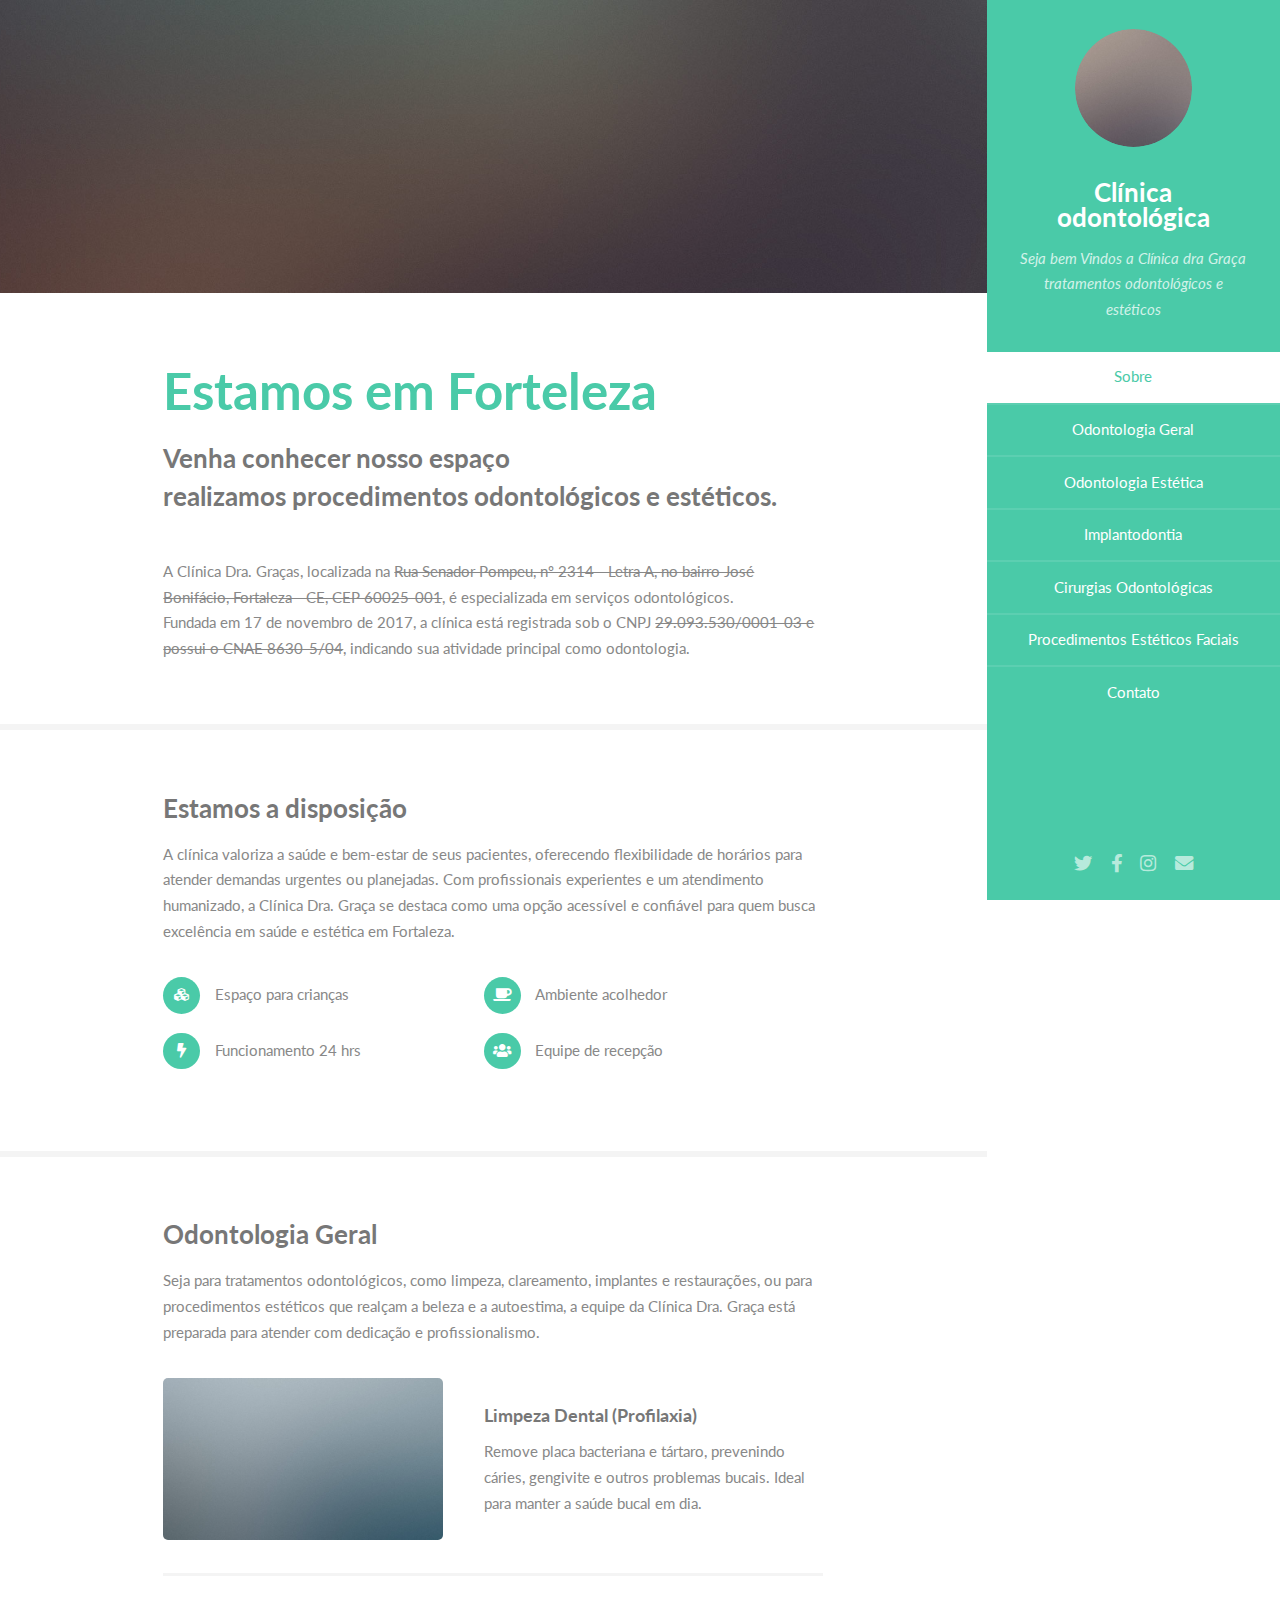
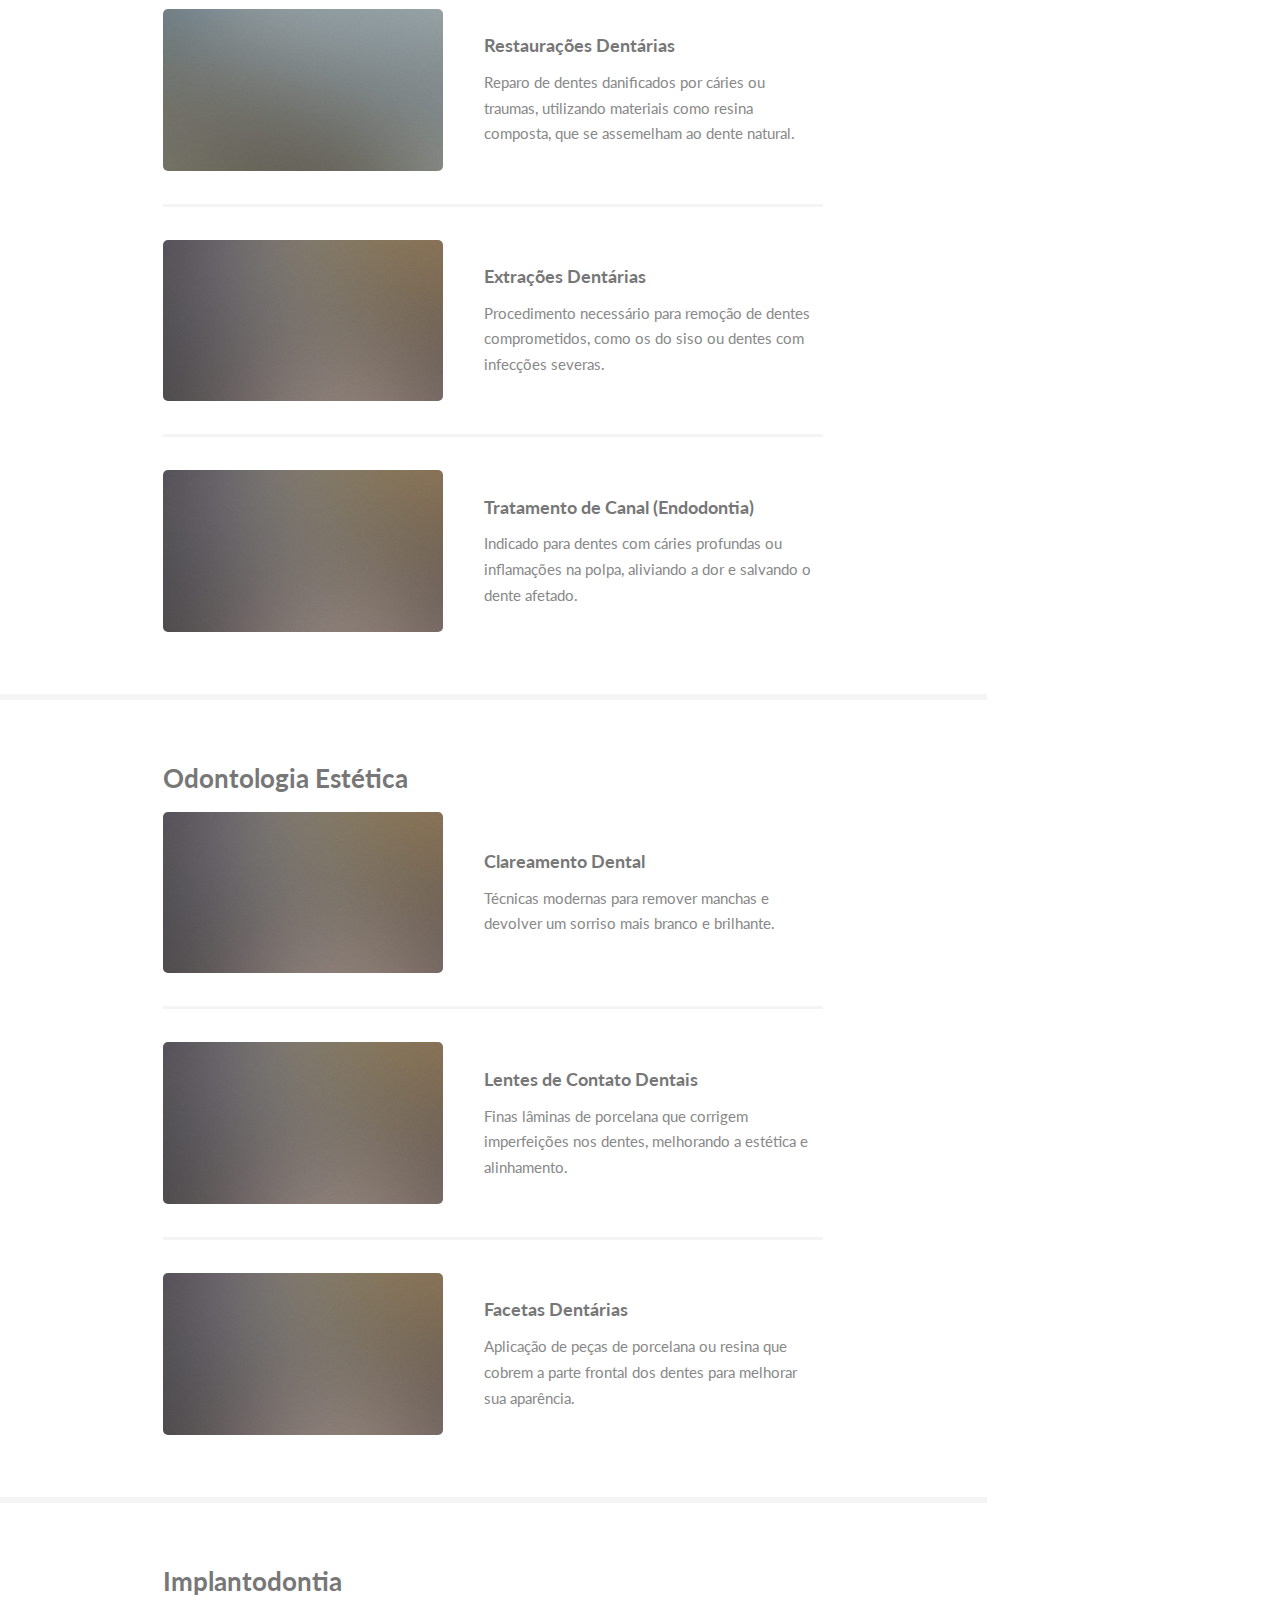
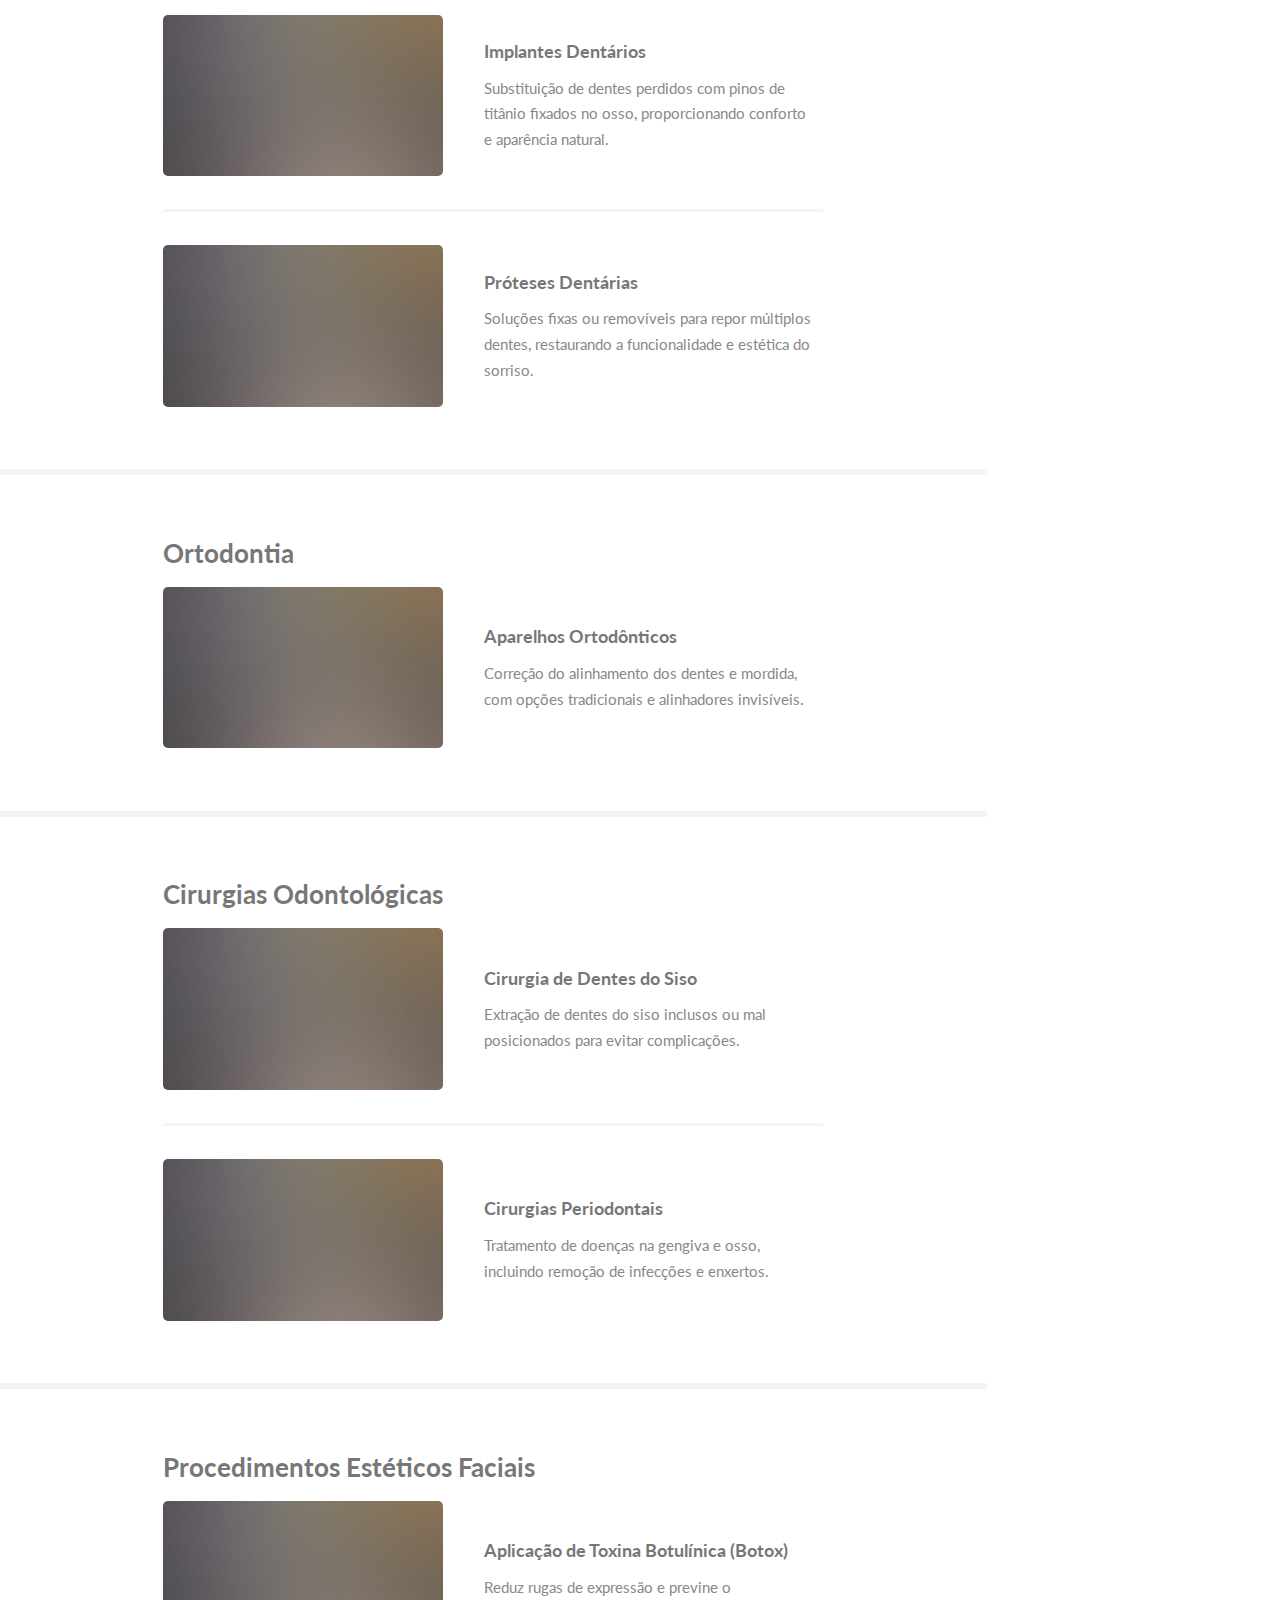
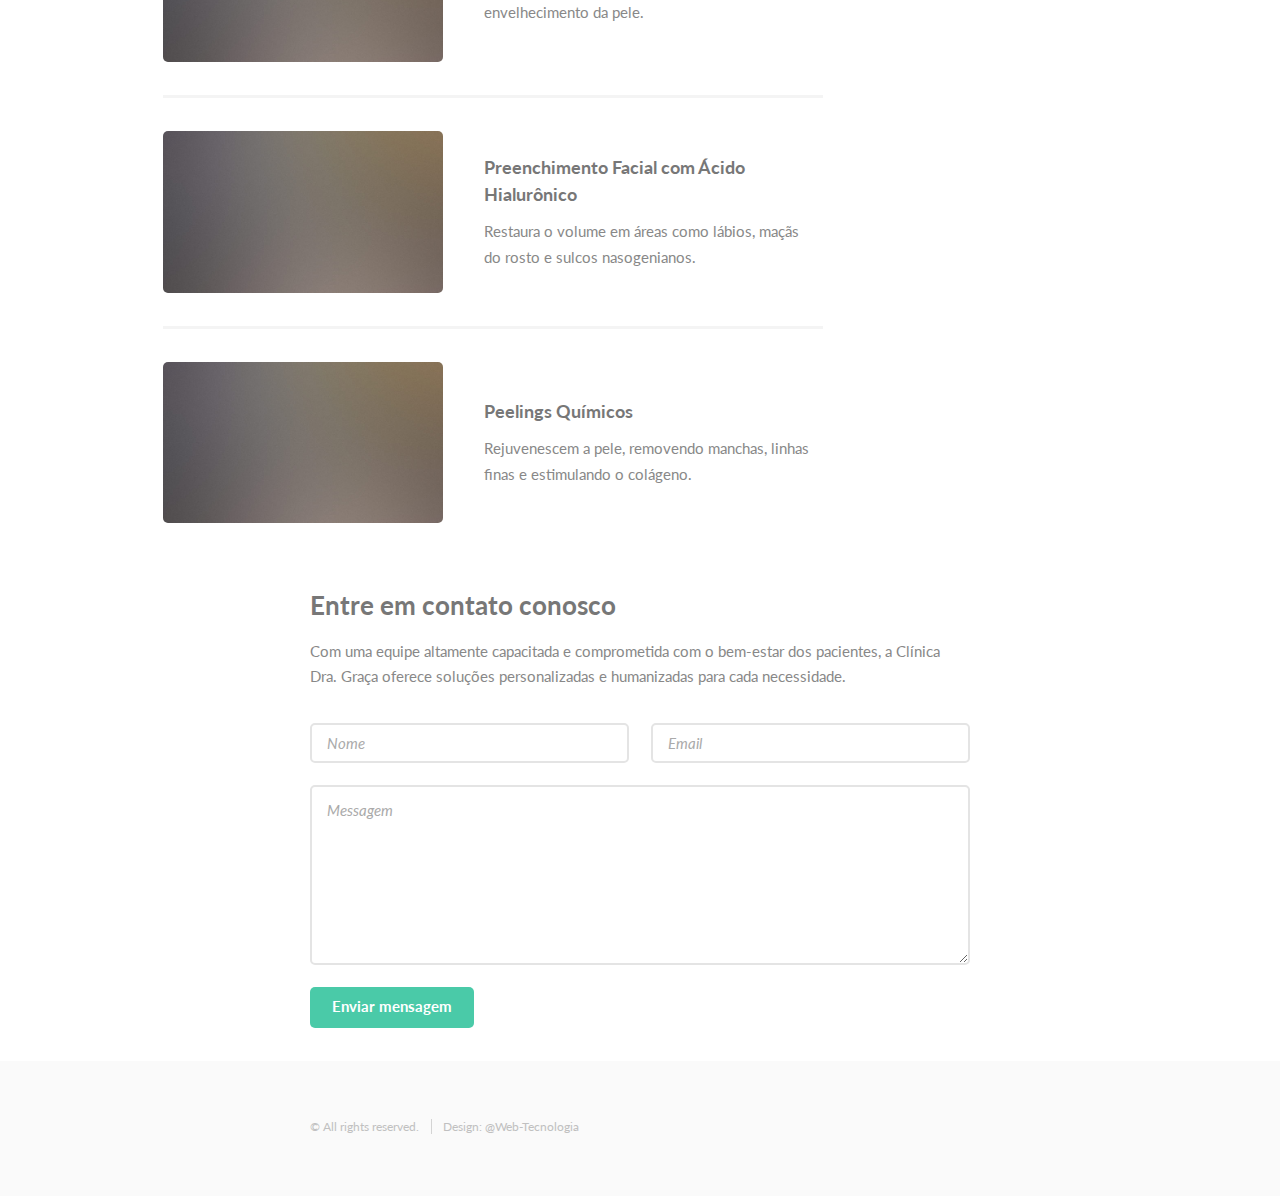
==== commit a0e7be08: "imit" ====
--- a/Pages/page1/index.html
+++ b/Pages/page1/index.html
@@ -250,7 +250,7 @@
 					<section id="footer">
 						<div class="container">
 							<ul class="copyright">
-								<li>&copy; All rights reserved.</li><li>Design: @CodeLine</li>
+								<li>&copy; All rights reserved.</li><li>Design: @Web-Tecnologia</li>
 							</ul>
 						</div>
 					</section>
